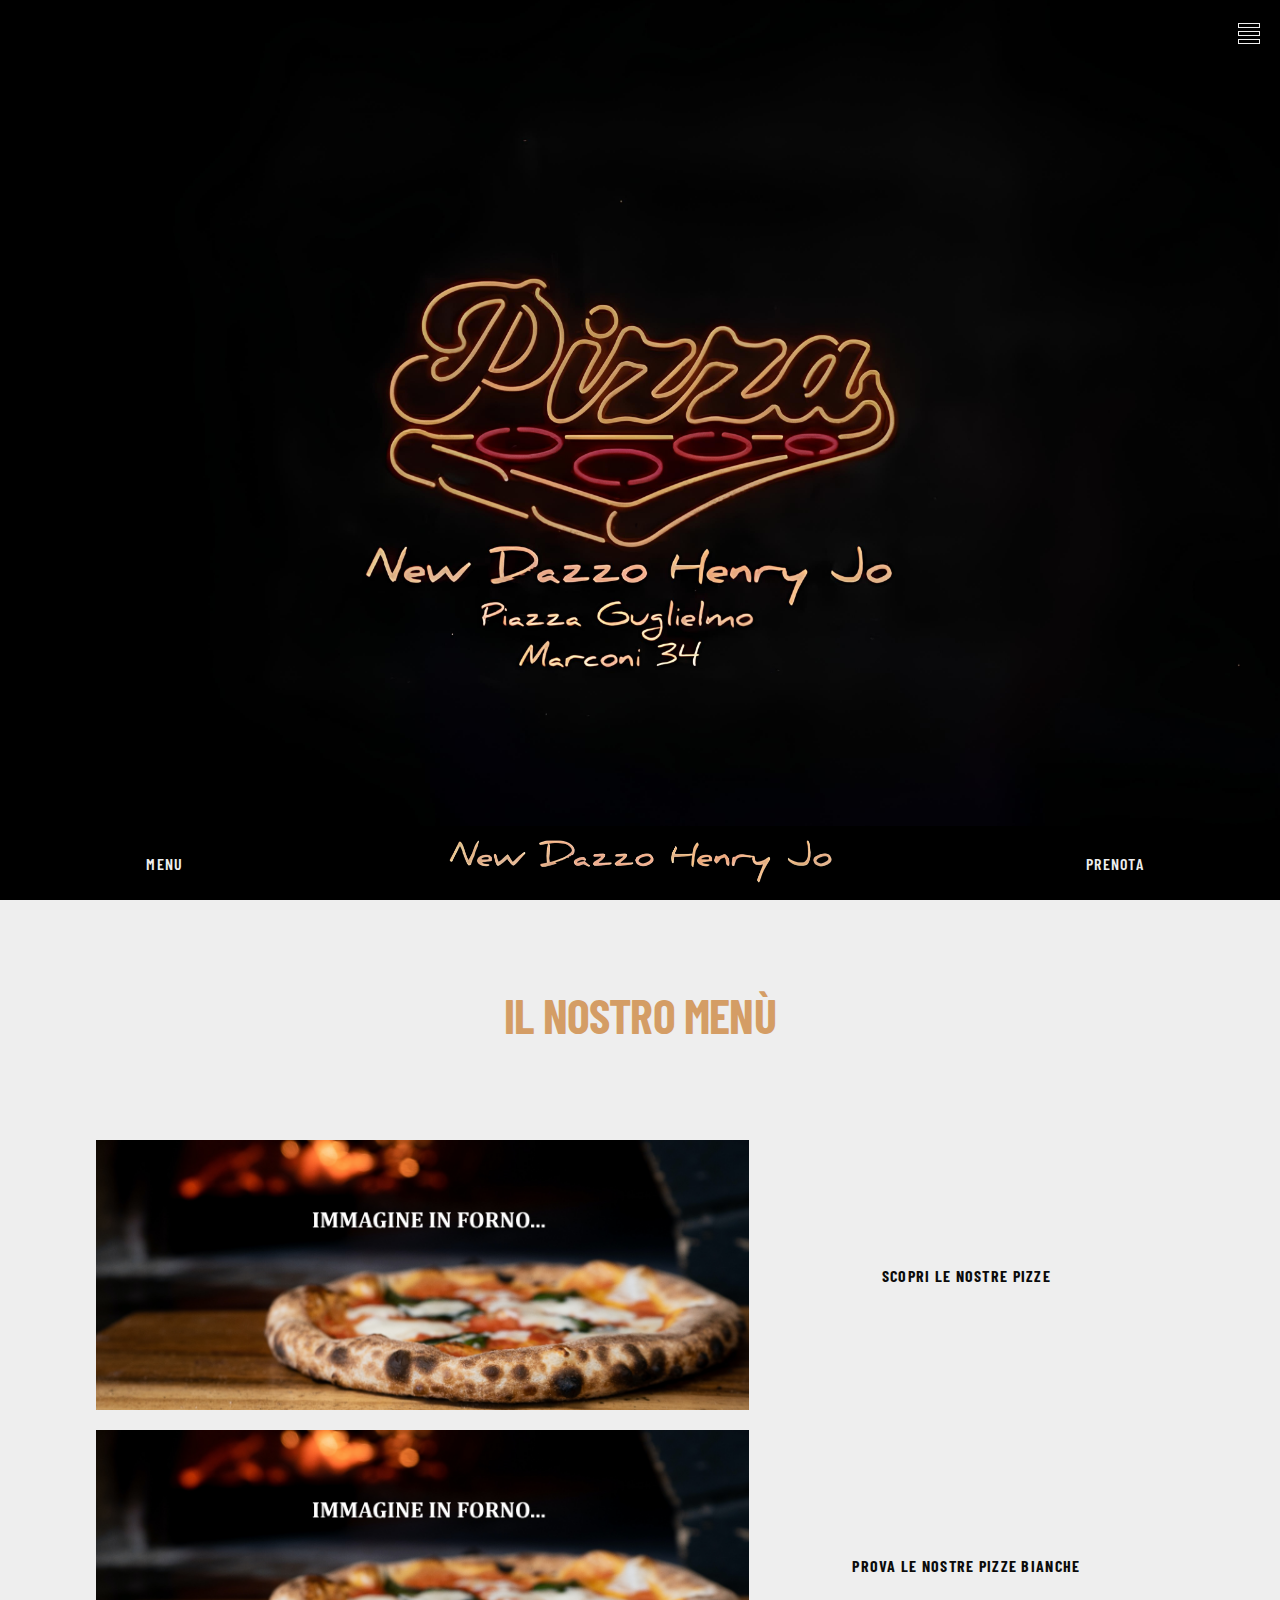
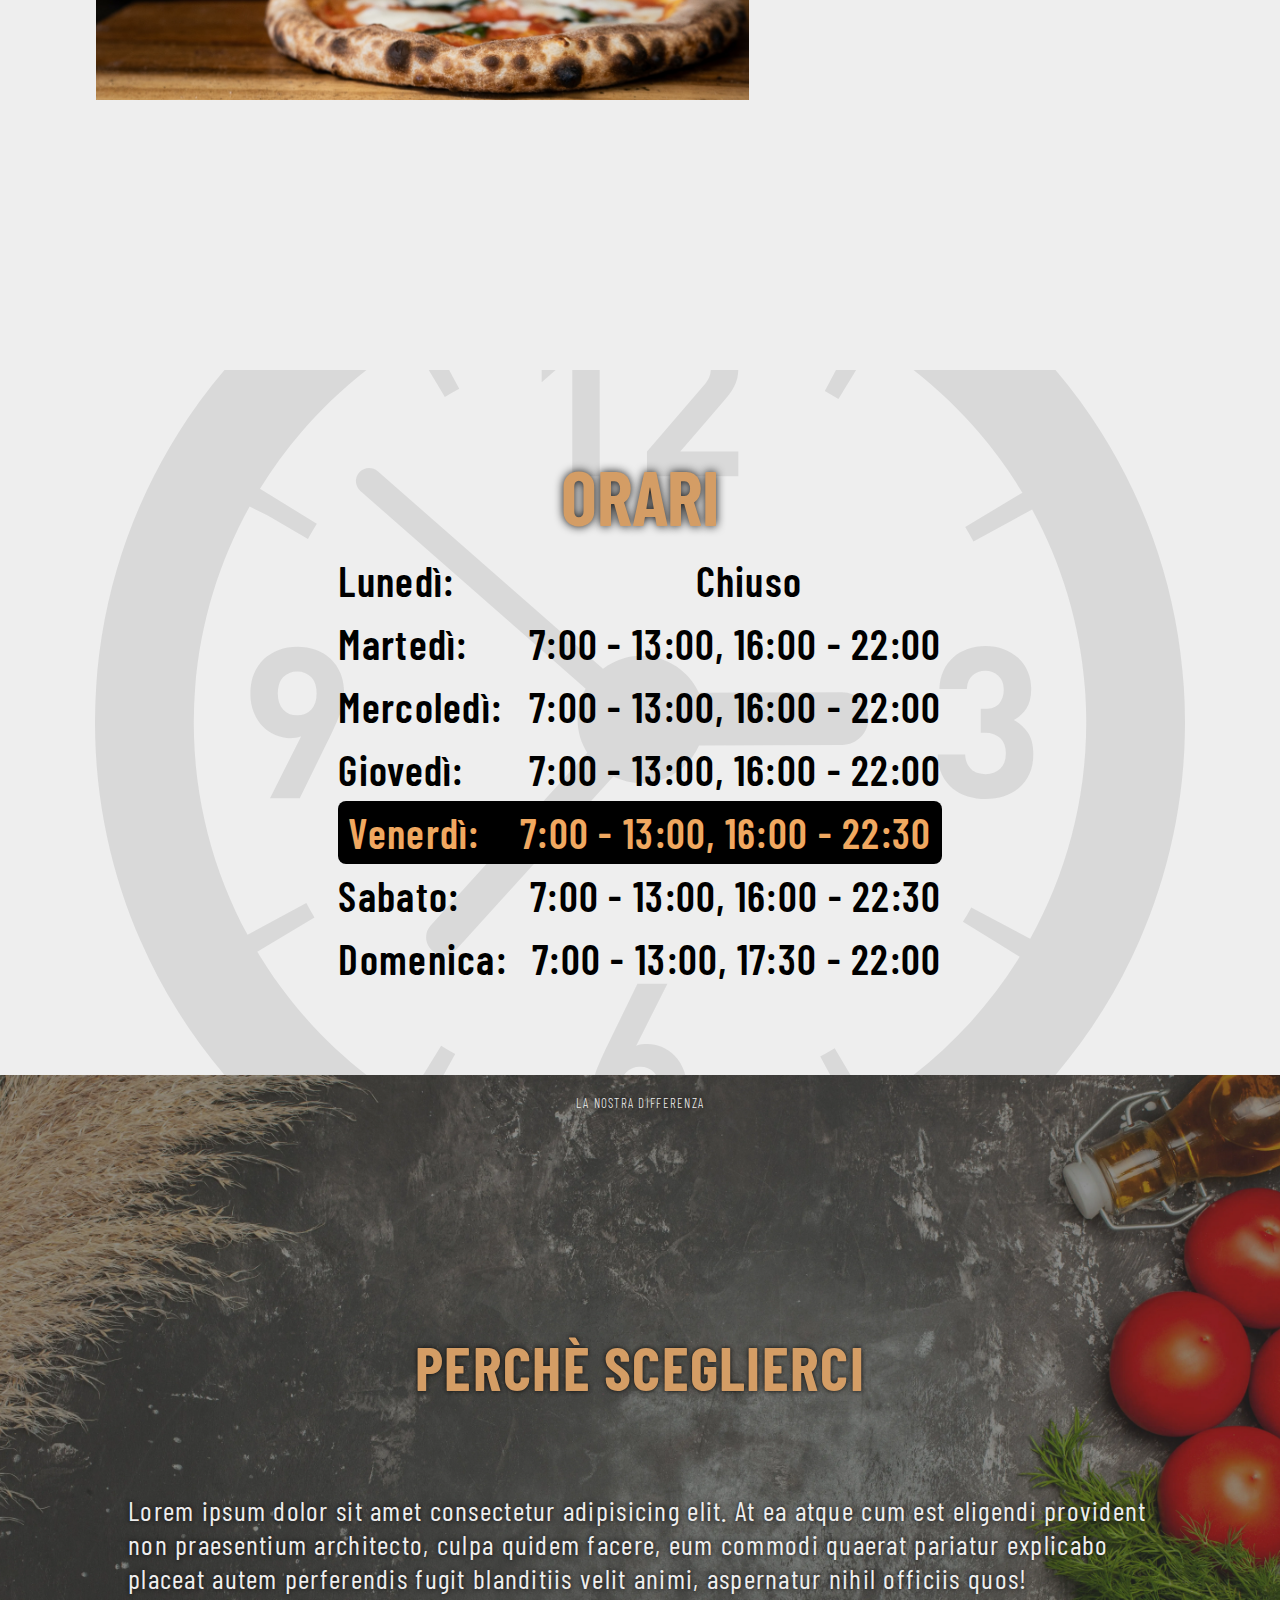
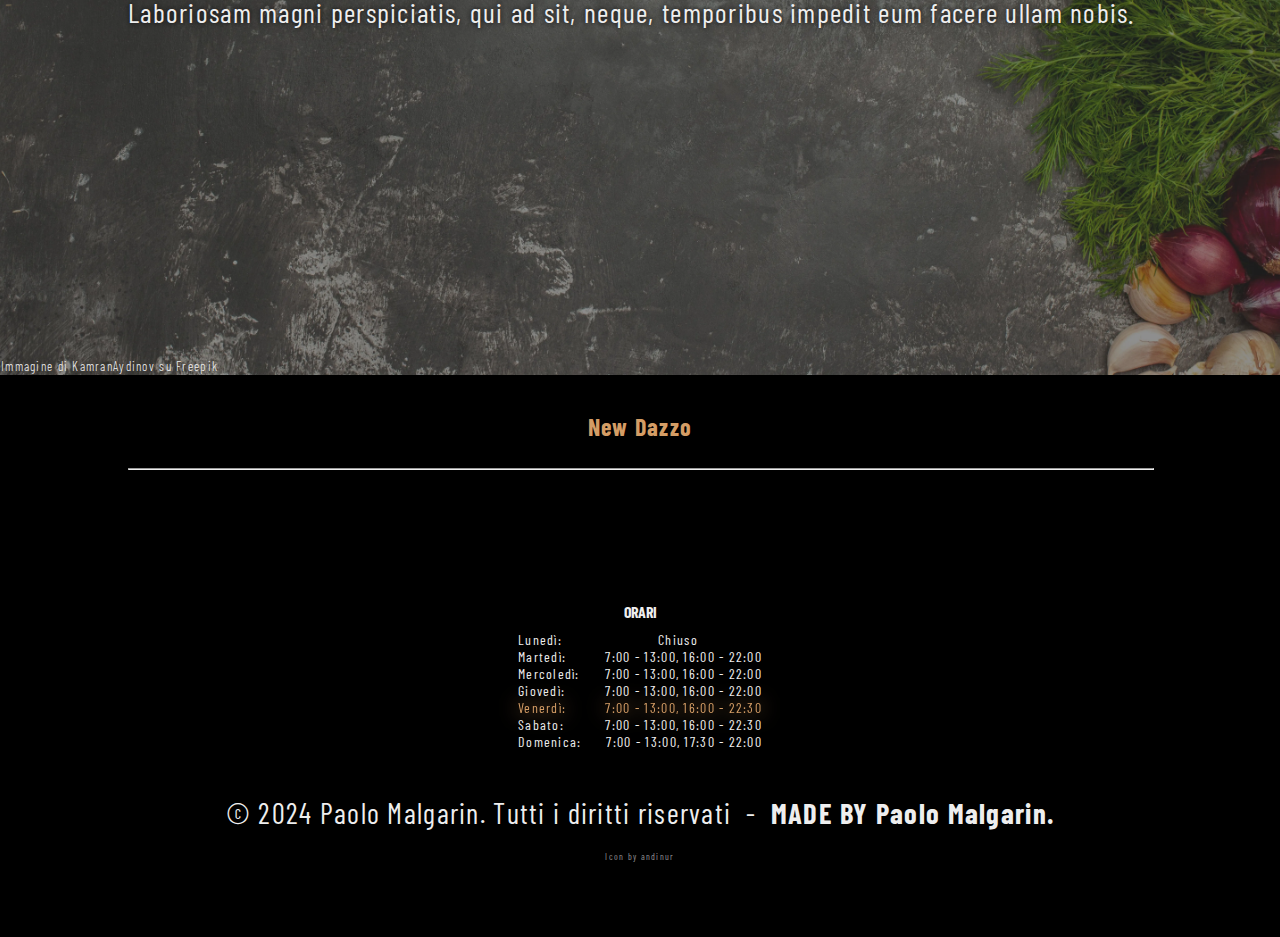
==== index.html @ c558b2f9 "Add files via upload" ====
<!DOCTYPE html>
<html lang="it">

<head>
    <meta charset="UTF-8">
    <meta name="viewport" content="width=device-width, initial-scale=1.0">
    <title>New Dazzo</title>
    <link rel="shortcut icon" href="src/img/icon.png" type="image/x-icon">
    <link rel="stylesheet" href="src/styles/style.css">
    <link rel="stylesheet" href="src/styles/navbar.css">
    <link rel="stylesheet" href="src/styles/footer.css">
    <link rel="stylesheet" href="src/styles/index.css">
</head>

<body>
    <!-- ------------------------- NAVBAR ------------------------- -->
    <nav class="navbar">
        <input type="checkbox" id="active">
        <label for="active" class="menu-btn"><span></span></label>
        <label for="active" class="close"></label>
        <div class="wrapper">
            <ul>
                <li><a href="index.html">Home</a></li>
                <li><a href="menu.html">Menu</a></li>
                <li><a href="prenota.html">Prenota</a></li>
                <li><a href="about.html">Info</a></li>
            </ul>
        </div>

        <!-- parte sotto -->
        <div class="barra">
            <a href="menu.html">MENU</a>
            <a href="index.html"><img class="logo" src="src/img/logo_tmp_2.png" alt=""></a>
            <a href="tel:+390445044596">PRENOTA</a>
        </div>
    </nav>



    <!-- ------------------------- MAIN ------------------------- -->
    <main class="main">
        <section class="hero"></section>

        <section class="menu">
            <h2 class="title">IL NOSTRO MENÙ</h2>
            <div class="card_conatainer">
                <a href="menu.html" class="card">
                    <img src="src/img/Pizze/not_found.jpg" alt="">
                    <h2>SCOPRI LE NOSTRE PIZZE</h2>
                </a>
                <a href="menu.html#pizze_bianche" class="card">
                    <img src="src/img/Pizze/not_found.jpg" alt="">
                    <h2>PROVA LE NOSTRE PIZZE BIANCHE</h2>
                </a>
            </div>
        </section>

        <section class="orari_section">
            <h2 class="title">ORARI</h2>
            <ul class="orari">
                <li><span>Lunedì: </span><span><pre>Chiuso               </pre></span></li>
                <li><span>Martedì: </span><span>7:00 - 13:00, 16:00 - 22:00</span></li>
                <li><span>Mercoledì: </span><span>7:00 - 13:00, 16:00 - 22:00</span></li>
                <li><span>Giovedì: </span><span>7:00 - 13:00, 16:00 - 22:00</span></li>
                <li><span>Venerdì: </span><span>7:00 - 13:00, 16:00 - 22:30</span></li>
                <li><span>Sabato: </span><span>7:00 - 13:00, 16:00 - 22:30</span></li>
                <li><span>Domenica: </span><span>7:00 - 13:00, 17:30 - 22:00</span></li>
            </ul>
        </section>

        <section class="specialita">
            <h3>LA NOSTRA DIFFERENZA</h3>
            <h2>PERCHÈ SCEGLIERCI</h2>
            <p>Lorem ipsum dolor sit amet consectetur adipisicing elit. At ea atque cum est eligendi provident non
                praesentium architecto, culpa quidem facere, eum commodi quaerat pariatur explicabo placeat autem
                perferendis fugit blanditiis velit animi, aspernatur nihil officiis quos! Laboriosam magni perspiciatis,
                qui ad sit, neque, temporibus impedit eum facere ullam nobis.</p>
            <!-- bg credits -->
            <p class="credits"><a
                    href="https://it.freepik.com/foto-gratuito/pomodori-rossi-freschi-di-vista-superiore-con-i-verdi-sul-colore-dell-insalata-matura-di-superficie-scura_13667830.htm#fromView=search&page=1&position=16&uuid=84851c54-b0ab-4a96-887c-1cb1249cd9bb">Immagine
                    di KamranAydinov su Freepik</a></p>
        </section>
    </main>



    <!-- ------------------------- FOOTER ------------------------- -->
    <footer class="footer">
        <div class="logo">
            New Dazzo
        </div>
        <hr>
        <!-- orari -->
        <div class="orari_container">
            <h1 class="title">ORARI</h1>
            <ul class="orari">
                <li><span>Lunedì: </span><span>
                        <pre>Chiuso               </pre>
                    </span></li>
                <li><span>Martedì: </span><span>7:00 - 13:00, 16:00 - 22:00</span></li>
                <li><span>Mercoledì: </span><span>7:00 - 13:00, 16:00 - 22:00</span></li>
                <li><span>Giovedì: </span><span>7:00 - 13:00, 16:00 - 22:00</span></li>
                <li><span>Venerdì: </span><span>7:00 - 13:00, 16:00 - 22:30</span></li>
                <li><span>Sabato: </span><span>7:00 - 13:00, 16:00 - 22:30</span></li>
                <li><span>Domenica: </span><span>7:00 - 13:00, 17:30 - 22:00</span></li>
            </ul>
        </div>
        <!-- copiright -->
        <div class="copiright">
            <pre>© 2024 Paolo Malgarin. Tutti i diritti riservati  -  <strong>MADE BY Paolo Malgarin.</strong></pre>
        </div>
        <div class="attribution"><a
                href="https://www.freepik.com/icon/pizza_4853255#fromView=keyword&page=1&position=81&uuid=70090675-e226-4e38-82d7-934e55bdec29">Icon
                by andinur</a></div>
    </footer>

    <!-- script -->
    <script src="src/scripts/orari.js"></script>
</body>

</html>
---- src/styles/style.css ----
/* font */
@import url('https://fonts.googleapis.com/css2?family=Barlow+Condensed:ital,wght@0,100;0,200;0,300;0,400;0,500;0,600;0,700;0,800;0,900;1,100;1,200;1,300;1,400;1,500;1,600;1,700;1,800;1,900&display=swap');

/* impostazioni di default */
* {
    margin: 0;
    padding: 0;
    font-family: var(--barlow-condensed);
    letter-spacing: .08rem;
}

.title {
    letter-spacing: -.05rem;
}

.main {
    min-height: 50vh;
}





/* variabili visibilità: tutto il sito */
* {
    /* font family */
    --barlow-condensed: "Barlow Condensed", sans-serif;

    /* specifici navbar e footer */
    --nav-z-index: 200;
    --nav-text-color: #eee;
    --nav-bg-color: #000;
    --scrollbar-track: #181818;
    --scrollbar-thumb: var(--text-special-color);

    /* gernerici */
    --text-color: #0B0B0B;
    --text-special-color: #D49D65;
    --text-special-color-darker: #f0a860;
    --bg-color: #eee;
    --bg-color-2: #aaa;
    --text-hover-color: var(--text-special-color);
    --text-selection-color: var(--text-special-color);
    --main-lateral-padding: 40px;
}








/* evidenziazione */
*::selection {
    background: var(--text-selection-color);
    color: var(--text-color);
}

*::-moz-selection {
    background: var(--text-selection-color);
    color: var(--text-color);
}







/* ----------------- SCROLL BAR ----------------- */

/* al posto di html:: si puo mettere un qualsiasi elemento che ha bisogno di una scroll-bar */
html::-webkit-scrollbar {
    width: 15px;
}

/* barra laterale della scrollbar */
html::-webkit-scrollbar-track {
    background: var(--scrollbar-track);
    box-shadow: inset 0 0 5px rgb(0, 0, 0);
}

/* barretta che si muove nella scrollbar-track */
html::-webkit-scrollbar-thumb {
    background: var(--scrollbar-thumb);
    box-shadow: inset 0 0 5px #111;
    border-radius: 1em;
}
---- src/styles/navbar.css ----
/* parte mia (quella in fondo allo schermo) */

.navbar .barra {
    position: fixed;
    bottom: 0;
    height: 44px;
    width: 100%;
    font-weight: 600;
    display: flex;
    flex-direction: row;
    justify-content: space-between;
    align-items: center;
    background: var(--nav-bg-color);
    color: var(--nav-text-color);
    z-index: calc(var(--nav-z-index) - 1);
    padding: 15px 0;
}

.navbar .barra a {
    color: inherit;
    text-decoration: none;
    padding: 0 5px;
    min-width: 25vw;
    text-align: center;
}

.navbar .barra a:hover {
    color: var(--text-hover-color);
}

.navbar .barra .logo {
    height: 44px;
    object-fit: contain;
    width: 30vw;
}


/* parte copiata */

.navbar .wrapper {
    position: fixed;
    top: 0;
    right: -100%;
    height: 100%;
    width: 100%;
    background: var(--nav-bg-color);
    transition: all 0.4s ease-in-out;
    z-index: var(--nav-z-index);
}

.navbar #active:checked~.wrapper {
    right: 0;
}

.navbar .menu-btn {
    position: fixed;
    right: 7px;
    top: 7px;
    height: 50px;
    width: 50px;
    text-align: center;
    line-height: 50px;
    border-radius: 50%;
    font-size: 20px;
    cursor: pointer;
    transition: all 0.3s ease-in-out;
    z-index: calc(var(--nav-z-index) + 1);
    /* background: #eeeeeed2; */
}

.navbar .menu-btn span,
.navbar .menu-btn:before,
.navbar .menu-btn:after {
    content: "";
    position: absolute;
    top: calc(50% - 1px);
    left: 30%;
    width: 40%;
    height: 3px;
    background: var(--nav-bg-color);
    border: solid 1.5px var(--nav-text-color);
    transition: transform .4s cubic-bezier(0.215, 0.61, 0.355, 1);
}

.navbar .menu-btn:before {
    transform: translateY(-8px);
}

.navbar .menu-btn:after {
    transform: translateY(8px);
}


.navbar .close {
    z-index: 1;
    width: 100%;
    height: 100%;
    pointer-events: none;
    transition: background .4s;
}

/* closing animation */
.navbar #active:checked+.menu-btn span {
    transform: scaleX(0);
}

.navbar #active:checked+.menu-btn:before {
    transform: rotate(45deg);
    border-color: var(--nav-text-color);
}

.navbar #active:checked+.menu-btn {
    background: transparent;
}

.navbar #active:checked+.menu-btn:after {
    transform: rotate(-45deg);
    border-color: var(--nav-text-color);
}

.navbar .wrapper ul {
    position: absolute;
    top: 60%;
    left: 50%;
    height: 90%;
    transform: translate(-50%, -50%);
    list-style: none;
    text-align: center;
}

.navbar .wrapper ul li {
    height: 10%;
    margin: 15px 0;
}

.navbar .wrapper ul li a {
    text-decoration: none;
    font-size: 30px;
    font-weight: 500;
    padding: 5px 30px;
    color: var(--nav-text-color);
    border-radius: 50px;
    position: absolute;
    line-height: 50px;
    margin: 5px 30px;
    opacity: 0;
    transition: all 0.3s ease;
    transition: transform .4s cubic-bezier(0.215, 0.61, 0.355, 1);
}

.navbar .wrapper ul li a:after {
    position: absolute;
    content: "";
    background: var(--nav-text-color);
    width: 100%;
    height: 7px;
    left: 0;
    bottom: 0;
    border-radius: 50px;
    transform: scaleX(0);
    z-index: -1;
    transition: transform 0.3s ease;
}

.navbar .wrapper ul li a:hover:after {
    transform: scaleY(1);
}

.navbar .wrapper ul li a:hover {
    color: var(--nav-text-color);
    font-weight: bold;
}

.navbar input[type="checkbox"] {
    display: none;
}

.navbar #active:checked~.wrapper ul li a {
    opacity: 1;
}

.navbar .wrapper ul li a {
    transition: opacity 1.2s, transform 1.2s cubic-bezier(0.215, 0.61, 0.355, 1);
    transform: translateX(100px);
}

.navbar #active:checked~.wrapper ul li a {
    transform: none;
    transition-timing-function: ease, cubic-bezier(.1, 1.3, .3, 1);
    transition-delay: .3s;
    transform: translateX(-100px);
}




/* ----------------- DESKTOP GUI ----------------- */
@media (min-width: 1281px) {
    .navbar .barra {
        height: 54px;
    }
}
---- src/styles/footer.css ----
.footer {
    position: relative;
    bottom: 0;
    background: var(--nav-bg-color);
    color: var(--nav-text-color);
    z-index: calc(var(--nav-z-index) - 2);
    width: 100%;
    font-size: 14px;
    padding-top: 10px;
    padding-bottom: 74px;
}

.footer .copyright {
    font-size: 10px;
    text-align: center;
    padding-top: 4px;
    letter-spacing: 1px;
    word-spacing: 1.5px;
    cursor: default;
    padding-bottom: 6px;
    color: #9e9e9e;
}

/* linea che separa il nome dell'azienda dal resto */
.footer hr {
    width: 80%;
    margin-left: 10%;
    margin-bottom: 10%;
}


/* -------------------- CONTENITORE "TITOLO" -------------------- */
.footer .logo {
    text-align: center;
    padding: 3vh 0;
    color: var(--text-special-color);
    font-weight: bold;
    font-size: x-large;
}


/* -------------------- CONTENITORE "ORARI" -------------------- */
.footer .orari_container {
    display: flex;
    align-items: center;
    justify-content: center;
    flex-direction: column;
    padding-bottom: 1.5rem;
}

.footer .orari_container .orari {
    list-style-type: none;
    text-align: right;
    padding: .3rem;
}

.footer .orari_container .title {
    font-size: 1rem;
    padding: .3rem;
}


/* -------------------- CONTENITORE COPIRIGHT -------------------- */
.footer .copiright {
    clear: both;
    font-size: calc(2vw + 3px);
    text-align: center;
    position: relative;
    bottom: 0;
    padding: 1rem 0;
}

/* links copiright */
.footer .copiright a {
    padding-left: 3vw;
    text-decoration: none;
    color: inherit;
}

.footer .copiright a:hover {
    color: var(--text-special-color);
}

.footer .copiright a:focus {
    outline: none;
}

/* orari */
.footer .orari li {
    display: flex;
    justify-content: space-between;
    gap: 25px;
    letter-spacing: 1.5px;
}


/* -------------------- CONTENITORE ATTRIBUTIONS X LICENZE FREE -------------------- */
.footer .attribution{
    width: 100%;
    text-align: center;
}

.footer .attribution a{
    text-decoration: none;
    color: #949494;
    font-size: xx-small;
}



/* ----------------- DESKTOP GUI ----------------- */
@media (min-width: 1281px) {
    .footer {
        font-size: 24px;
        padding-bottom: 83.99px;
    }

    /* linea che separa il nome dell'azienda dal resto */
    .footer hr {
        display: none;
    }

    /* -------------------- CONTENITORE COPIRIGHT -------------------- */
    .footer .copiright {
        font-size: 1rem;
    }

    /* -------------------- CONTENITORE "TITOLO" -------------------- */
    .footer .logo {
        padding: 0 2rem;
        height: calc(9vw);
        max-height: calc(50px + 3vw);
        display: flex;
        align-items: center;
        justify-content: center;
        font-size: 3vw;
    }


    /* -------------------- CONTENITORE "ORARI" -------------------- */
    .footer .orari_container {
        flex-direction: row;
        margin-top: 3rem;
        margin-bottom: 2rem;
    }

    .footer .orari_container .orari {
        margin-left: 8rem;
    }

    .footer .orari_container .title {
        font-size: 2rem;
    }
}
---- src/styles/index.css ----
.main {
    overflow-x: hidden;
    background-color: var(--bg-color);
}

/* --------------------------------------------------------------------- SEZIONE 0 (hero) --------------------------------------------------------------------- */
.main .hero {
    height: calc(100vh - 74px);
    width: 100vw;
    background: url(../img/scritta_neon.jpeg) center center/cover no-repeat;
    /* background-attachment: fixed; */
}

/* --------------------------------------------------------------------- SEZIONE 1 (menu) --------------------------------------------------------------------- */
.main .menu {
    display: flex;
    flex-direction: column;
    padding-top: 10%;
    padding-bottom: 30vh;
    gap: 4rem;
    background-image: url(https://images.unsplash.com/photo-1599992836360-f88e279f8350?q=80&w=1887&auto=format&fit=crop&ixlib=rb-4.0.3&ixid=M3wxMjA3fDB8MHxwaG90by1wYWdlfHx8fGVufDB8fHx8fA%3D%3D);
    background-attachment: fixed;
}

.main .menu .title {
    font-weight: bold;
    font-size: 3rem;
    text-align: center;
    padding: 2rem 0;
    color: var(--text-special-color);
}

.main .menu .card_conatainer {
    display: flex;
    flex-direction: column;
    justify-content: space-around;
    gap: 20px;
    align-items: center;
    width: 100%;
}

.main .menu .card {
    display: flex;
    text-decoration: none;
    color: var(--text-color);
    flex-direction: row;
    width: 85vw;
    height: 30vh;
    background-color: var(--bg-color);
    border-radius: 2px;
}

.main .menu .card img {
    width: 60%;
    object-fit: cover;
}

.main .menu .card h2 {
    width: 40%;
    display: flex;
    justify-content: center;
    align-items: center;
    font-size: medium;
    font-weight: 700;
    padding: 10px;
    background: url(../img/pizza.svg);
    background-size: cover;
    background-repeat: repeat-x;
    background-attachment: fixed;
}


/* --------------------------------------------------------------------- SEZIONE 2 (orari) --------------------------------------------------------------------- */
.main .orari_section {
    padding: 5rem 4vw;
    background-image: url(../img/clock.svg);
    background-size: calc(50vh + 50vw);
    background-position: center;
    background-repeat: no-repeat;
    display: flex;
    align-items: center;
    justify-content: center;
    flex-direction: column;
}

.main .orari_section .orari {
    list-style-type: none;
    text-align: right;
    padding: .3rem;
}

.main .orari_section .orari li {
    display: flex;
    justify-content: space-between;
    gap: 25px;
    padding: calc(2px + .5vh) 0;
    font-weight: 600;
    font-size: calc(.6rem + 2.5vw);
}

.main .orari_section .title {
    color: var(--text-special-color);
    text-align: center;
    font-size: calc(50px + 2vw);
    padding-bottom: 3px;
    text-shadow: 0 0 10px var(--text-color);
}

.main .orari_section .today {
    color: var(--text-special-color-darker);
    background: #000;
    border-radius: .5rem;
    padding-left: 10px !important;
    padding-right: 10px !important
}



/* --------------------------------------------------------------------- SEZIONE 3 (cosa abbiamo in più degli altri) --------------------------------------------------------------------- */
.main .specialita {
    height: 100vh;
    background-image: url(../img/Materie_prime/bg_specialita.webp);
    background-size: cover;
    background-position: center;
    position: relative;
    color: var(--bg-color);
    display: flex;
    flex-direction: column;
    align-items: center;
    justify-content: center;
    gap: 10%;
    text-shadow: 0 0 5px var(--text-color);
}

.main .specialita h3 {
    text-align: center;
    font-weight: 300;
    position: absolute;
    top: 20px;
    font-size: small;
}

.main .specialita h2 {
    color: var(--text-special-color);
    text-align: center;
    font-size: calc(35px + 2vw);
    padding: 0 10%;
}

.main .specialita p {
    padding: 0 10%;
    font-size: calc(15px + 1vw);
}

.main .specialita .credits * {
    text-decoration: none;
    color: #eee;
    position: absolute;
    bottom: 1px;
    left: 1px;
    cursor: default;
    text-shadow: none;
    font-weight: 300;
    font-size: small;
}




/* ----------------- DESKTOP GUI ----------------- */
@media (min-width: 1281px) {
    .main {
        padding-bottom: var(--footer-height);
    }

    .main .hero {
        height: calc(100vh - 83.99px);
        width: 100vw;
        background-position: center 60%;
    }


    /* --------------------------------------------------------------------- SEZIONE 1 (menu) --------------------------------------------------------------------- */
    .main .menu .title {
        font-size: 5rem;
    }

    .main .menu .card_conatainer {
        flex-direction: row;
    }

    .main .menu .card {
        width: 45vw;
    }

    .main .menu .card h2 {
        font-size: x-large;
        background-size: 150%;
        background-position: 30% 10%;
    }


    /* --------------------------------------------------------------------- SEZIONE 2 (orari) --------------------------------------------------------------------- */
    .main .orari_section .orari li {
        padding: calc(2px + 1vh) 0;
    }

    .main .orari_section .title {
        padding-bottom: 20px;
    }


    /* --------------------------------------------------------------------- SEZIONE 3 (cosa abbiamo in più degli altri) --------------------------------------------------------------------- */
    .main .specialita h3 {
        font-size: x-large;
    }

}
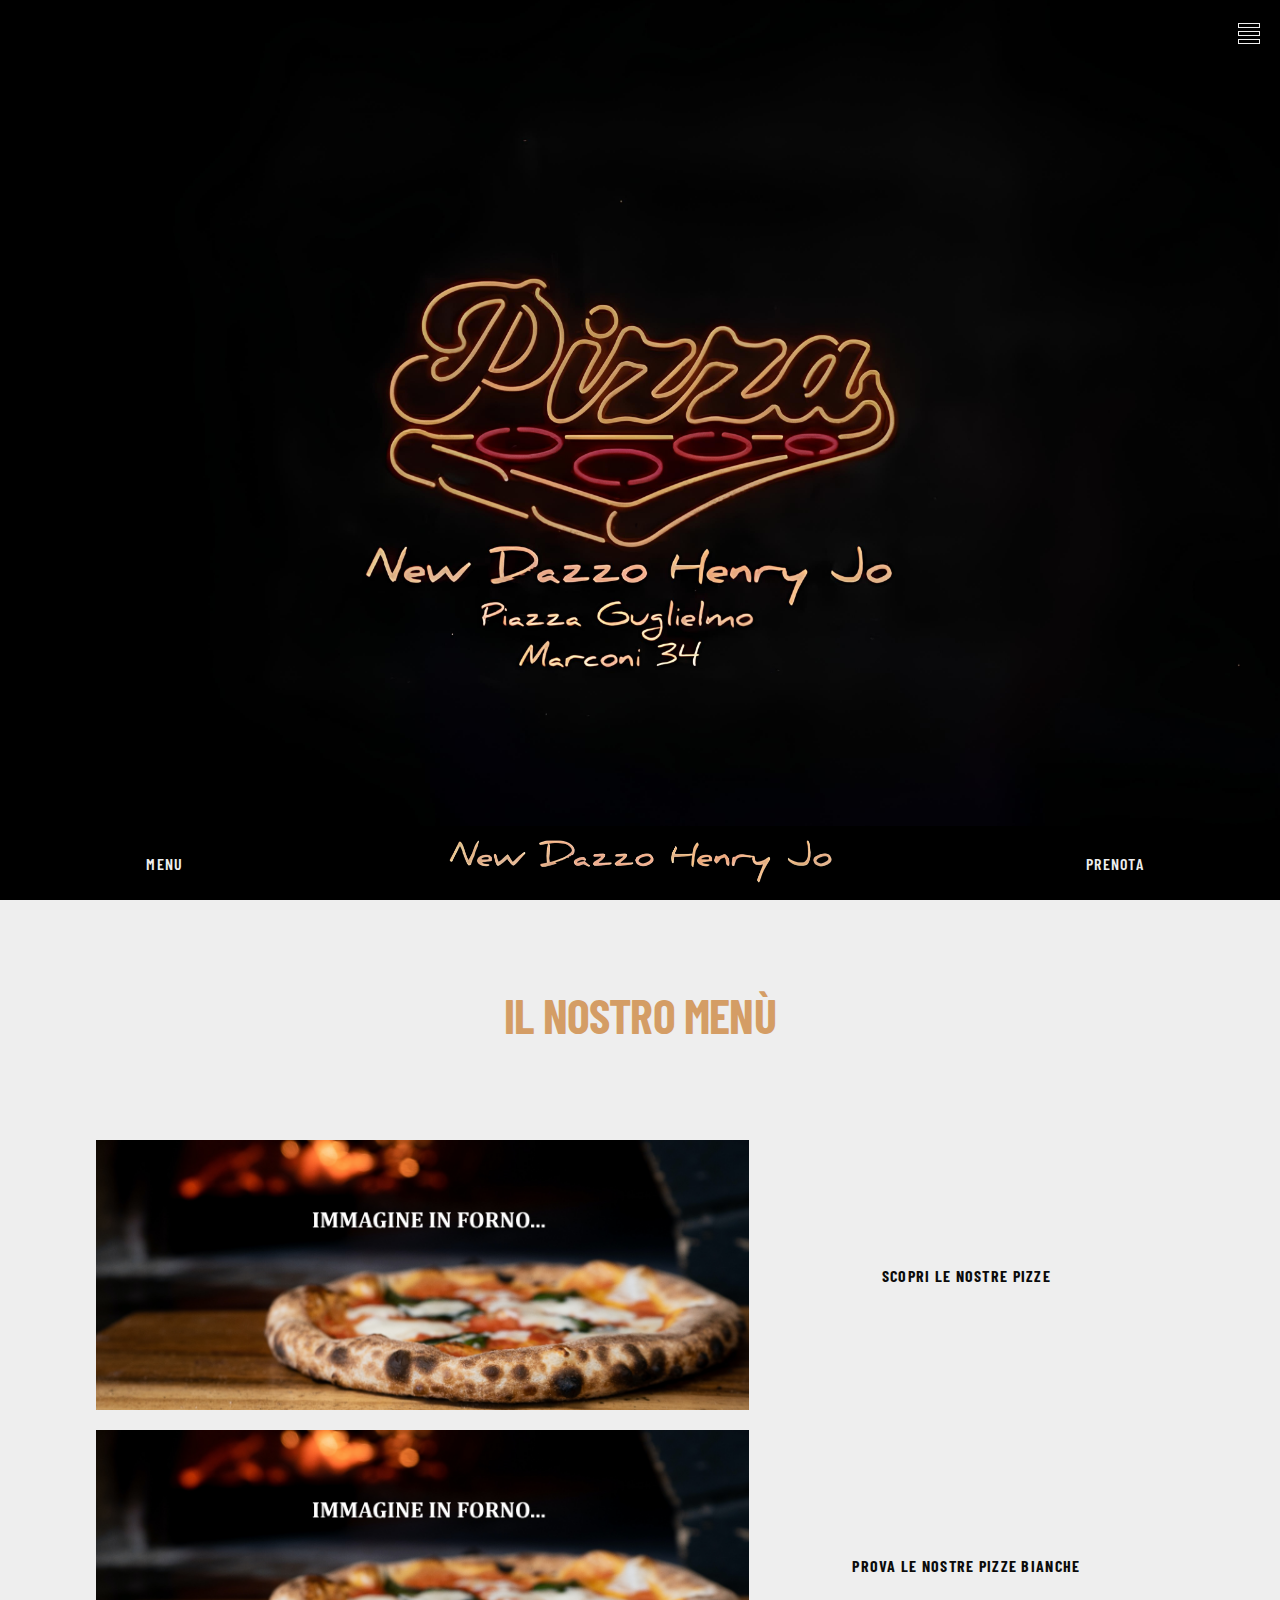
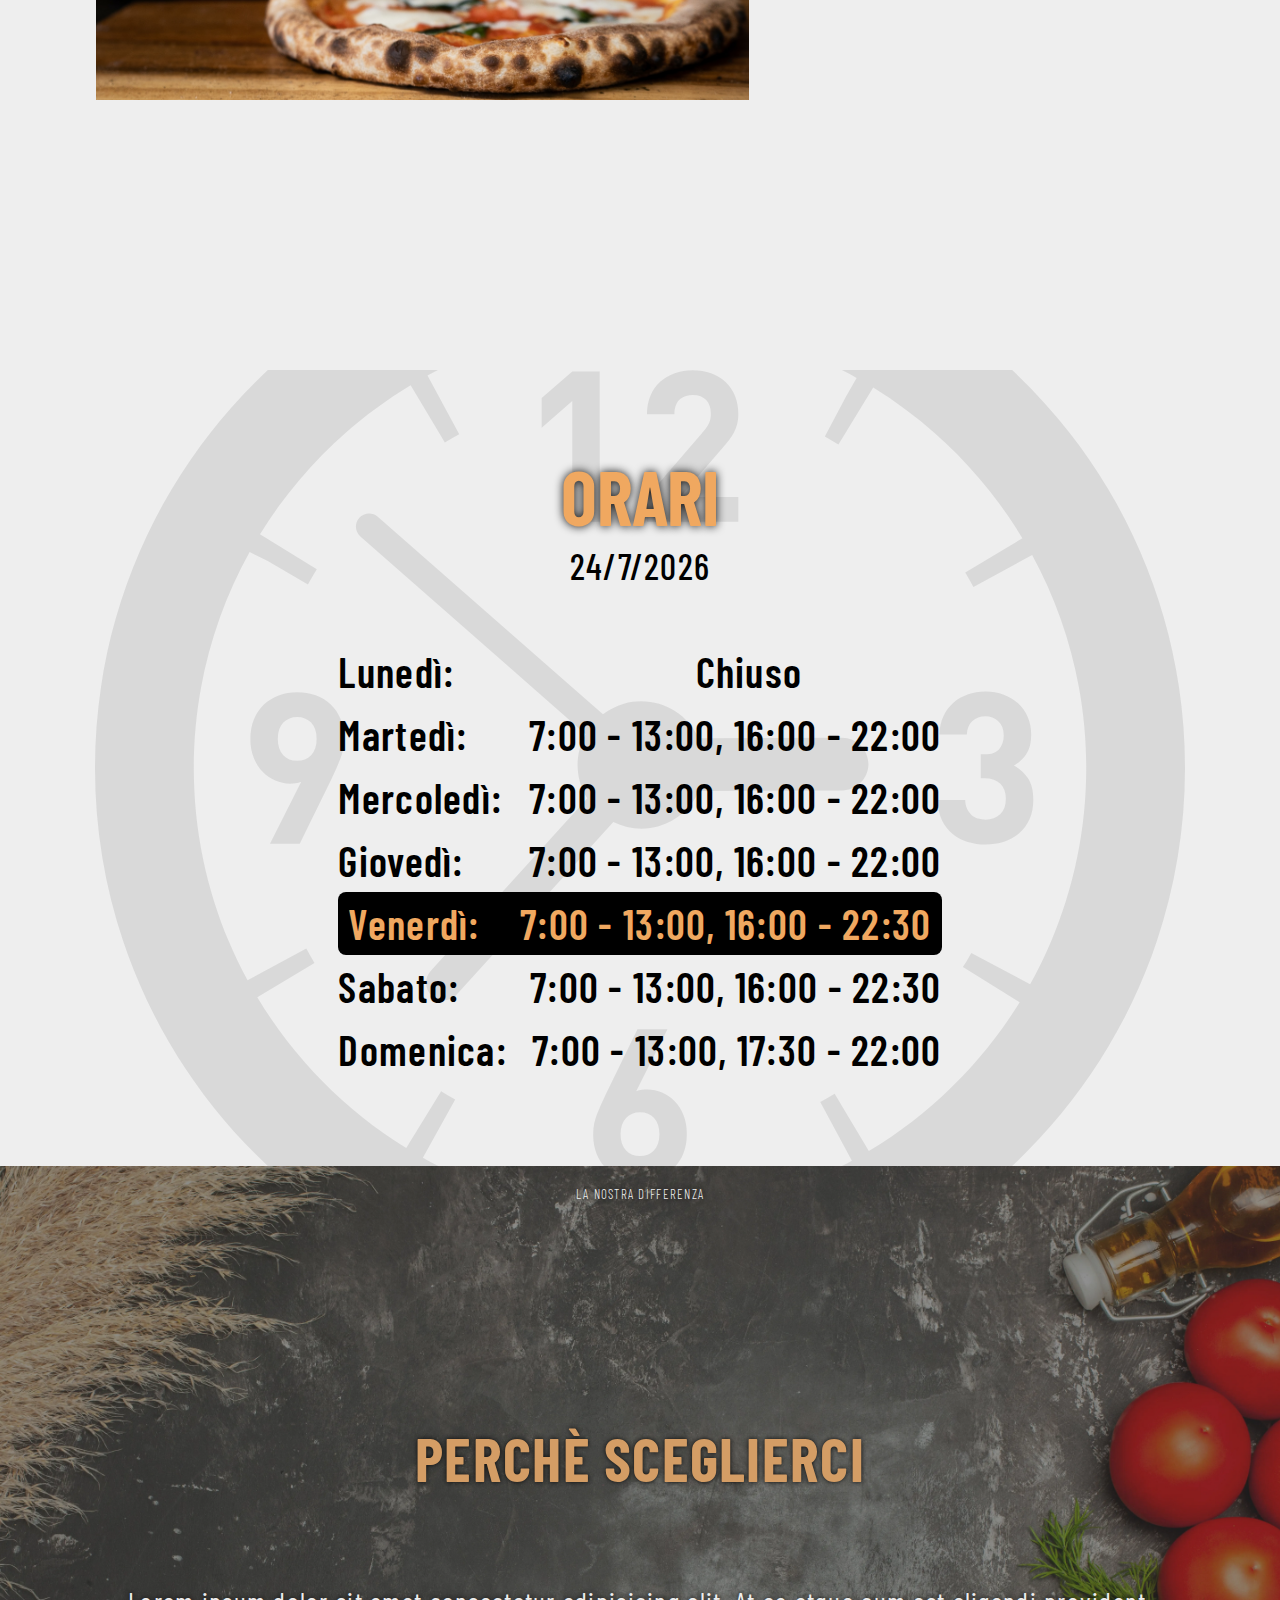
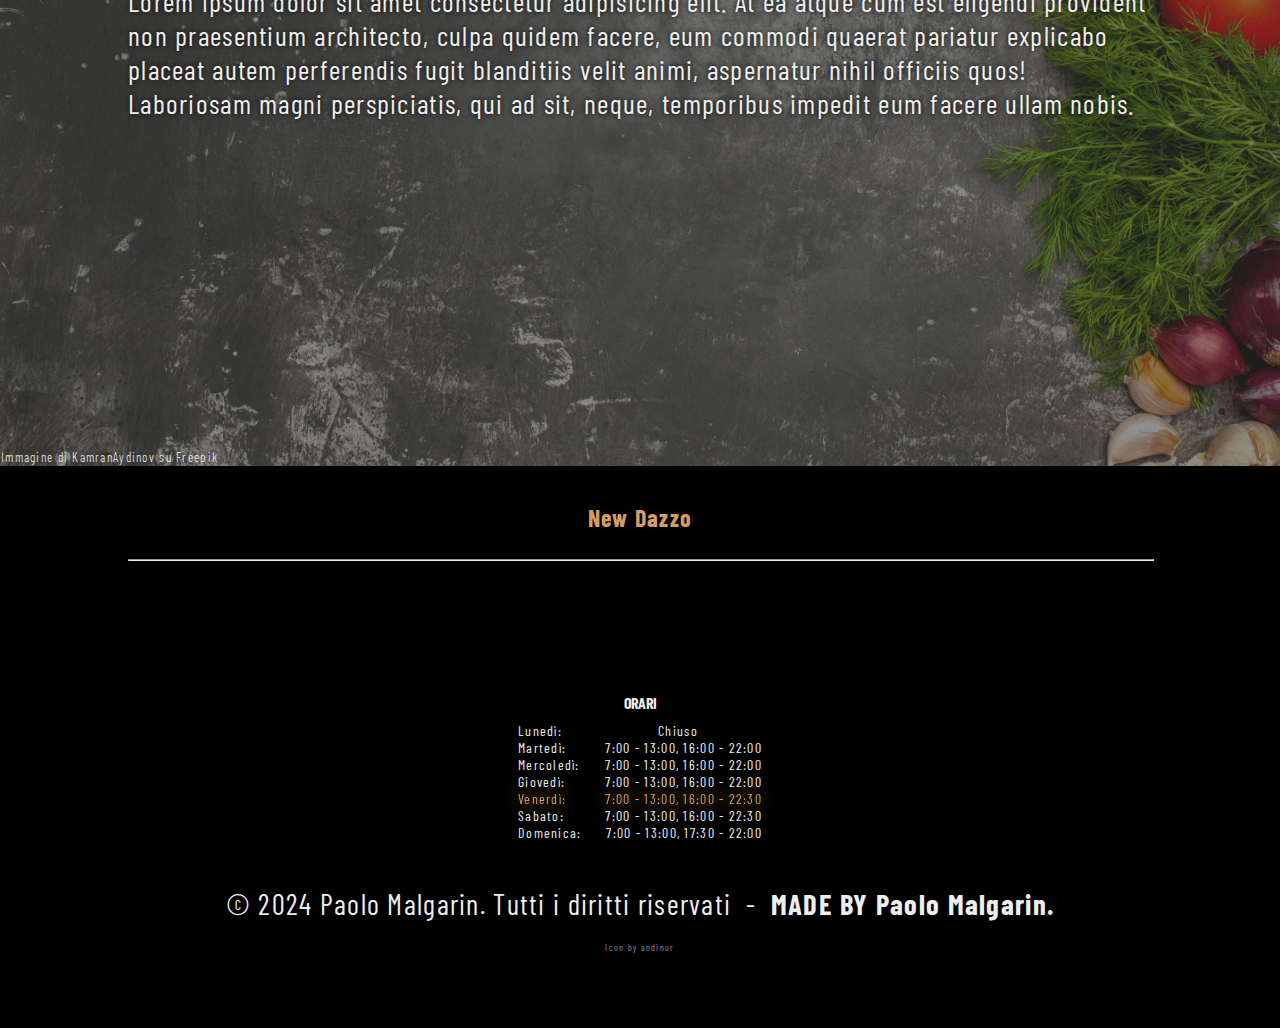
==== commit 051f6fbb: "Add files via upload" ====
--- a/index.html
+++ b/index.html
@@ -57,6 +57,7 @@
 
         <section class="orari_section">
             <h2 class="title">ORARI</h2>
+            <p class="subtitle"></p>
             <ul class="orari">
                 <li><span>Lunedì: </span><span><pre>Chiuso               </pre></span></li>
                 <li><span>Martedì: </span><span>7:00 - 13:00, 16:00 - 22:00</span></li>
--- a/src/styles/index.css
+++ b/src/styles/index.css
@@ -86,7 +86,8 @@
 .main .orari_section .orari {
     list-style-type: none;
     text-align: right;
-    padding: .3rem;
+    padding: .3rem 0;
+    width: fit-content;
 }
 
 .main .orari_section .orari li {
@@ -99,11 +100,18 @@
 }
 
 .main .orari_section .title {
-    color: var(--text-special-color);
+    color: var(--text-special-color-darker);
     text-align: center;
     font-size: calc(50px + 2vw);
     padding-bottom: 3px;
     text-shadow: 0 0 10px var(--text-color);
+}
+
+.main .orari_section .subtitle {
+    text-align: center;
+    font-size: calc(10px + 2vw);
+    font-weight: 500;
+    padding-bottom: 3rem;
 }
 
 .main .orari_section .today {
@@ -111,7 +119,8 @@
     background: #000;
     border-radius: .5rem;
     padding-left: 10px !important;
-    padding-right: 10px !important
+    padding-right: 10px !important;
+    position: relative;
 }
 
 
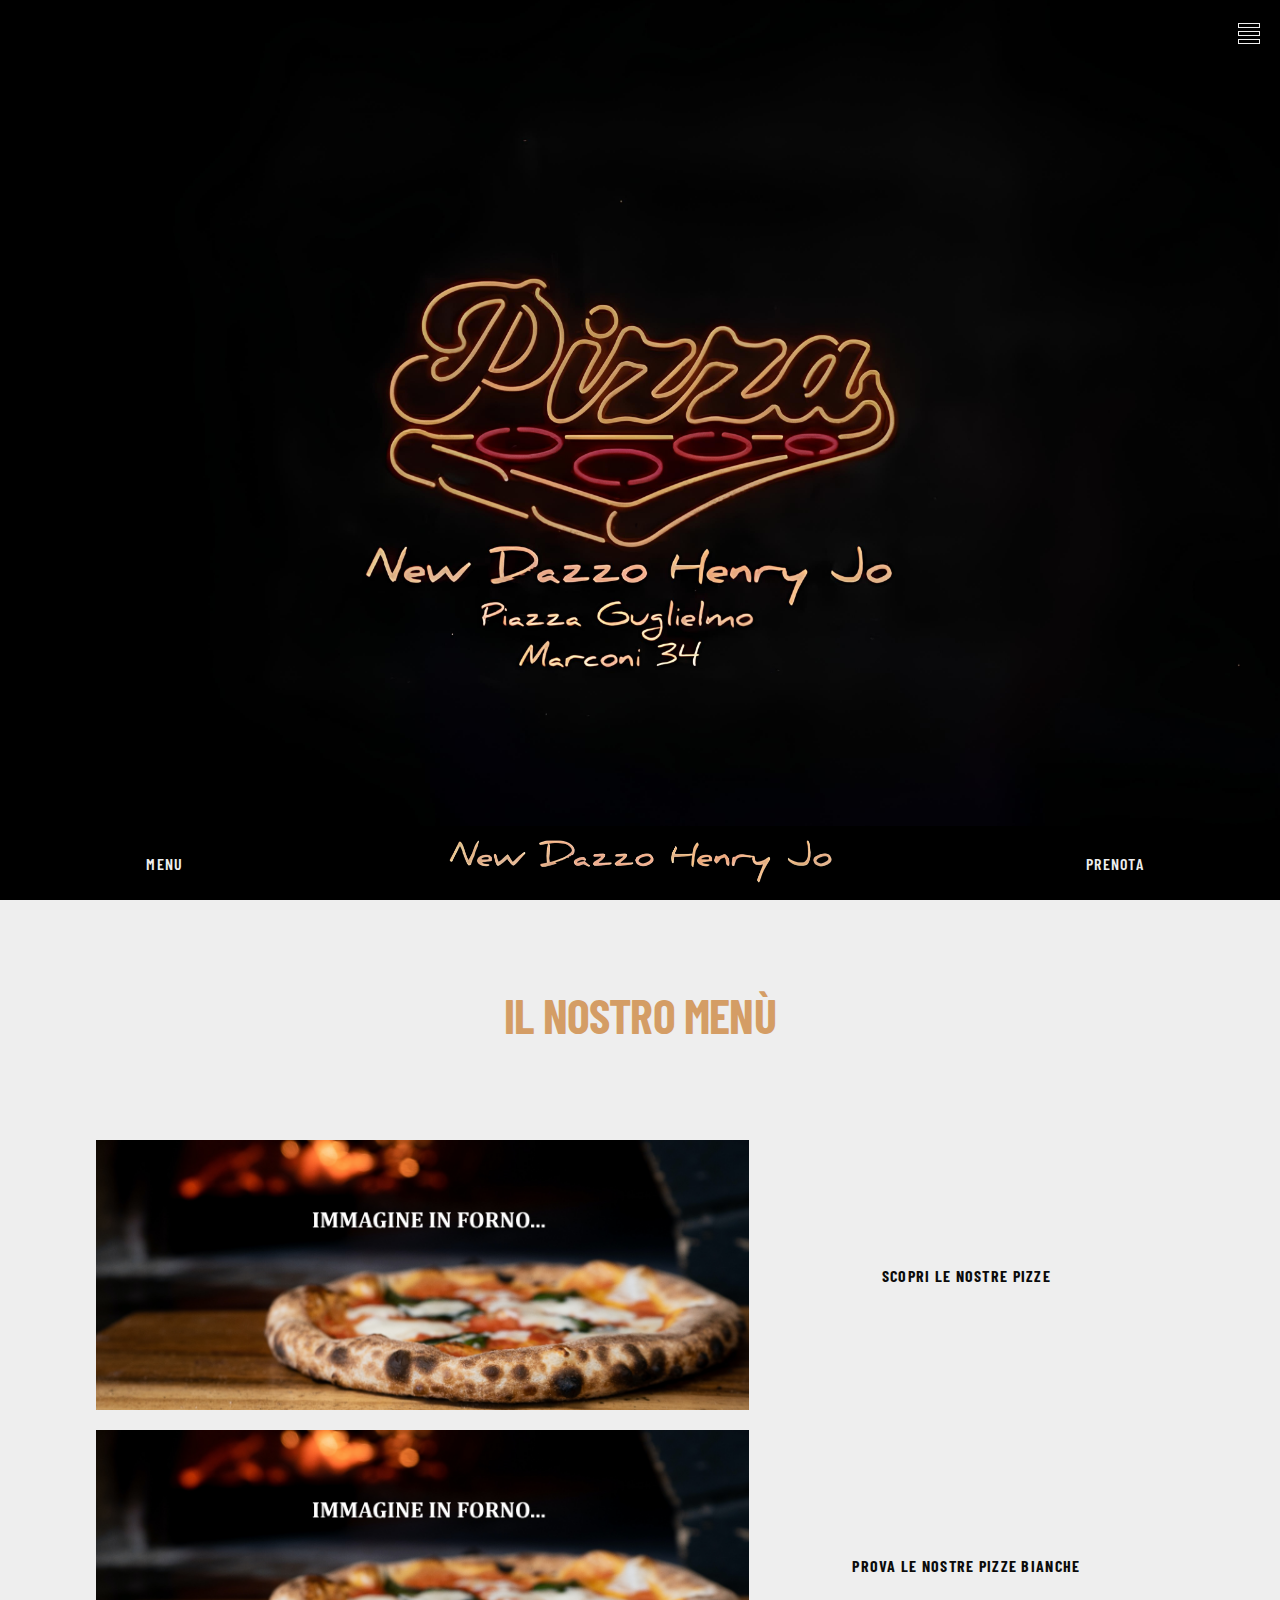
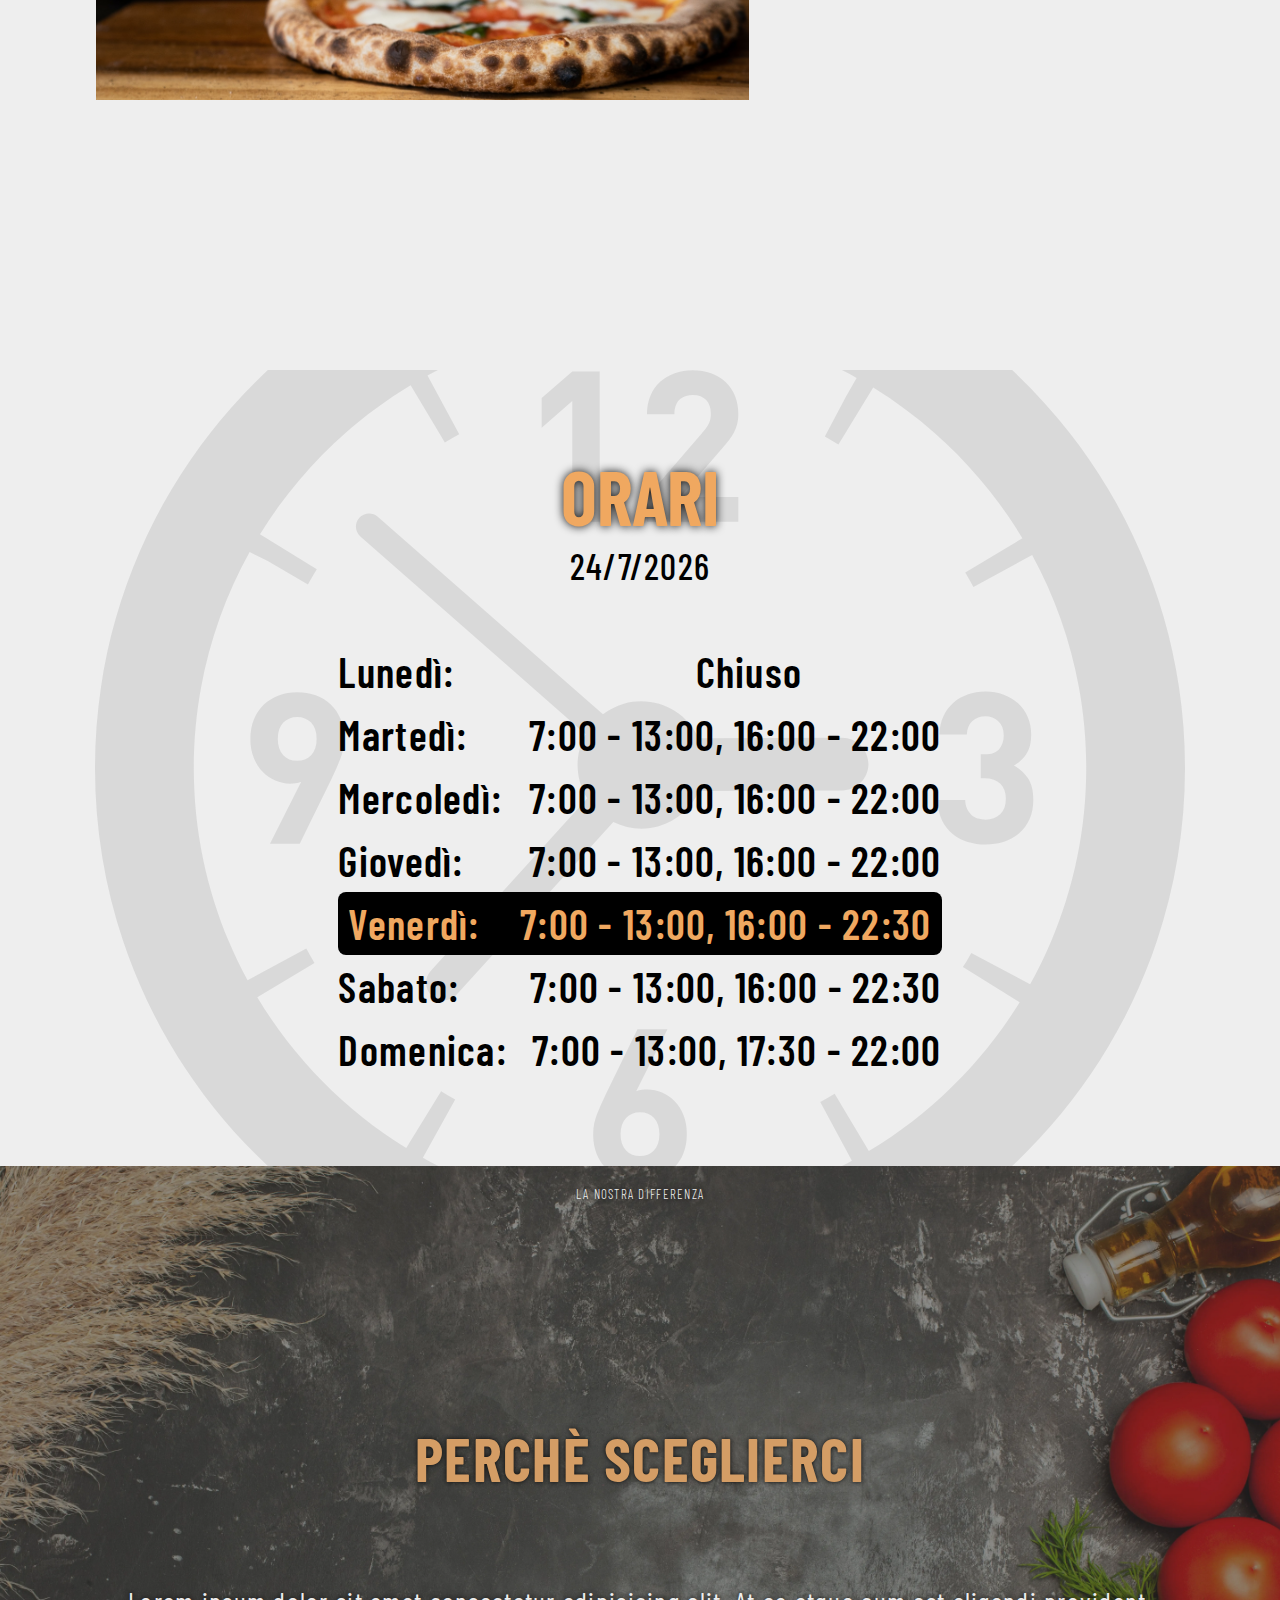
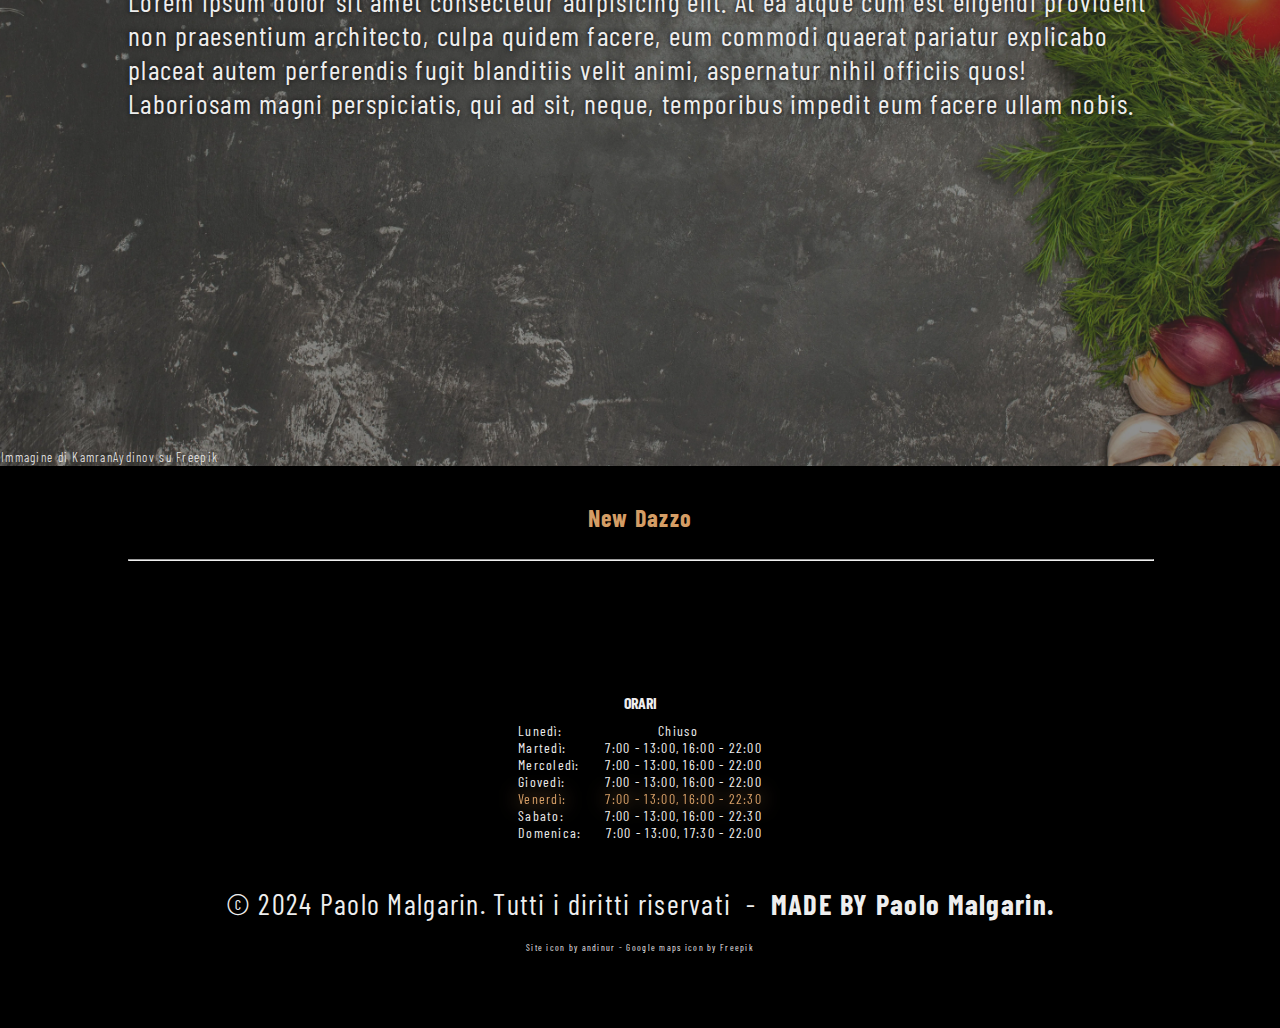
==== commit 1b350505: "Add files via upload" ====
--- a/index.html
+++ b/index.html
@@ -10,6 +10,8 @@
     <link rel="stylesheet" href="src/styles/navbar.css">
     <link rel="stylesheet" href="src/styles/footer.css">
     <link rel="stylesheet" href="src/styles/index.css">
+    <link rel="preload" href="src/img/scritta_neon.jpeg" as="image">
+    <link rel="preload" href="/src/img/bg_legna.avif" as="image">
 </head>
 
 <body>
@@ -59,7 +61,9 @@
             <h2 class="title">ORARI</h2>
             <p class="subtitle"></p>
             <ul class="orari">
-                <li><span>Lunedì: </span><span><pre>Chiuso               </pre></span></li>
+                <li><span>Lunedì: </span><span>
+                        <pre>Chiuso               </pre>
+                    </span></li>
                 <li><span>Martedì: </span><span>7:00 - 13:00, 16:00 - 22:00</span></li>
                 <li><span>Mercoledì: </span><span>7:00 - 13:00, 16:00 - 22:00</span></li>
                 <li><span>Giovedì: </span><span>7:00 - 13:00, 16:00 - 22:00</span></li>
@@ -110,9 +114,11 @@
         <div class="copiright">
             <pre>© 2024 Paolo Malgarin. Tutti i diritti riservati  -  <strong>MADE BY Paolo Malgarin.</strong></pre>
         </div>
-        <div class="attribution"><a
-                href="https://www.freepik.com/icon/pizza_4853255#fromView=keyword&page=1&position=81&uuid=70090675-e226-4e38-82d7-934e55bdec29">Icon
-                by andinur</a></div>
+        <div class="attribution">
+                <a href="https://www.freepik.com/icon/pizza_4853255#fromView=keyword&page=1&position=81&uuid=70090675-e226-4e38-82d7-934e55bdec29"> Site icon by andinur </a>
+                <a href=""> - </a>
+                <a href="https://www.freepik.com/icon/map_1865269#fromView=keyword&page=1&position=28&uuid=cc7d9c62-5753-49cf-b685-b4ae016a8084"> Google maps icon by Freepik </a>
+        </div></footer></body>
     </footer>
 
     <!-- script -->
--- a/src/styles/footer.css
+++ b/src/styles/footer.css
@@ -102,7 +102,7 @@
 
 .footer .attribution a{
     text-decoration: none;
-    color: #949494;
+    color: #eee;
     font-size: xx-small;
 }
 
--- a/src/styles/index.css
+++ b/src/styles/index.css
@@ -18,7 +18,7 @@
     padding-top: 10%;
     padding-bottom: 30vh;
     gap: 4rem;
-    background-image: url(https://images.unsplash.com/photo-1599992836360-f88e279f8350?q=80&w=1887&auto=format&fit=crop&ixlib=rb-4.0.3&ixid=M3wxMjA3fDB8MHxwaG90by1wYWdlfHx8fGVufDB8fHx8fA%3D%3D);
+    background-image: url(../img/bg_legna.avif);
     background-attachment: fixed;
 }
 
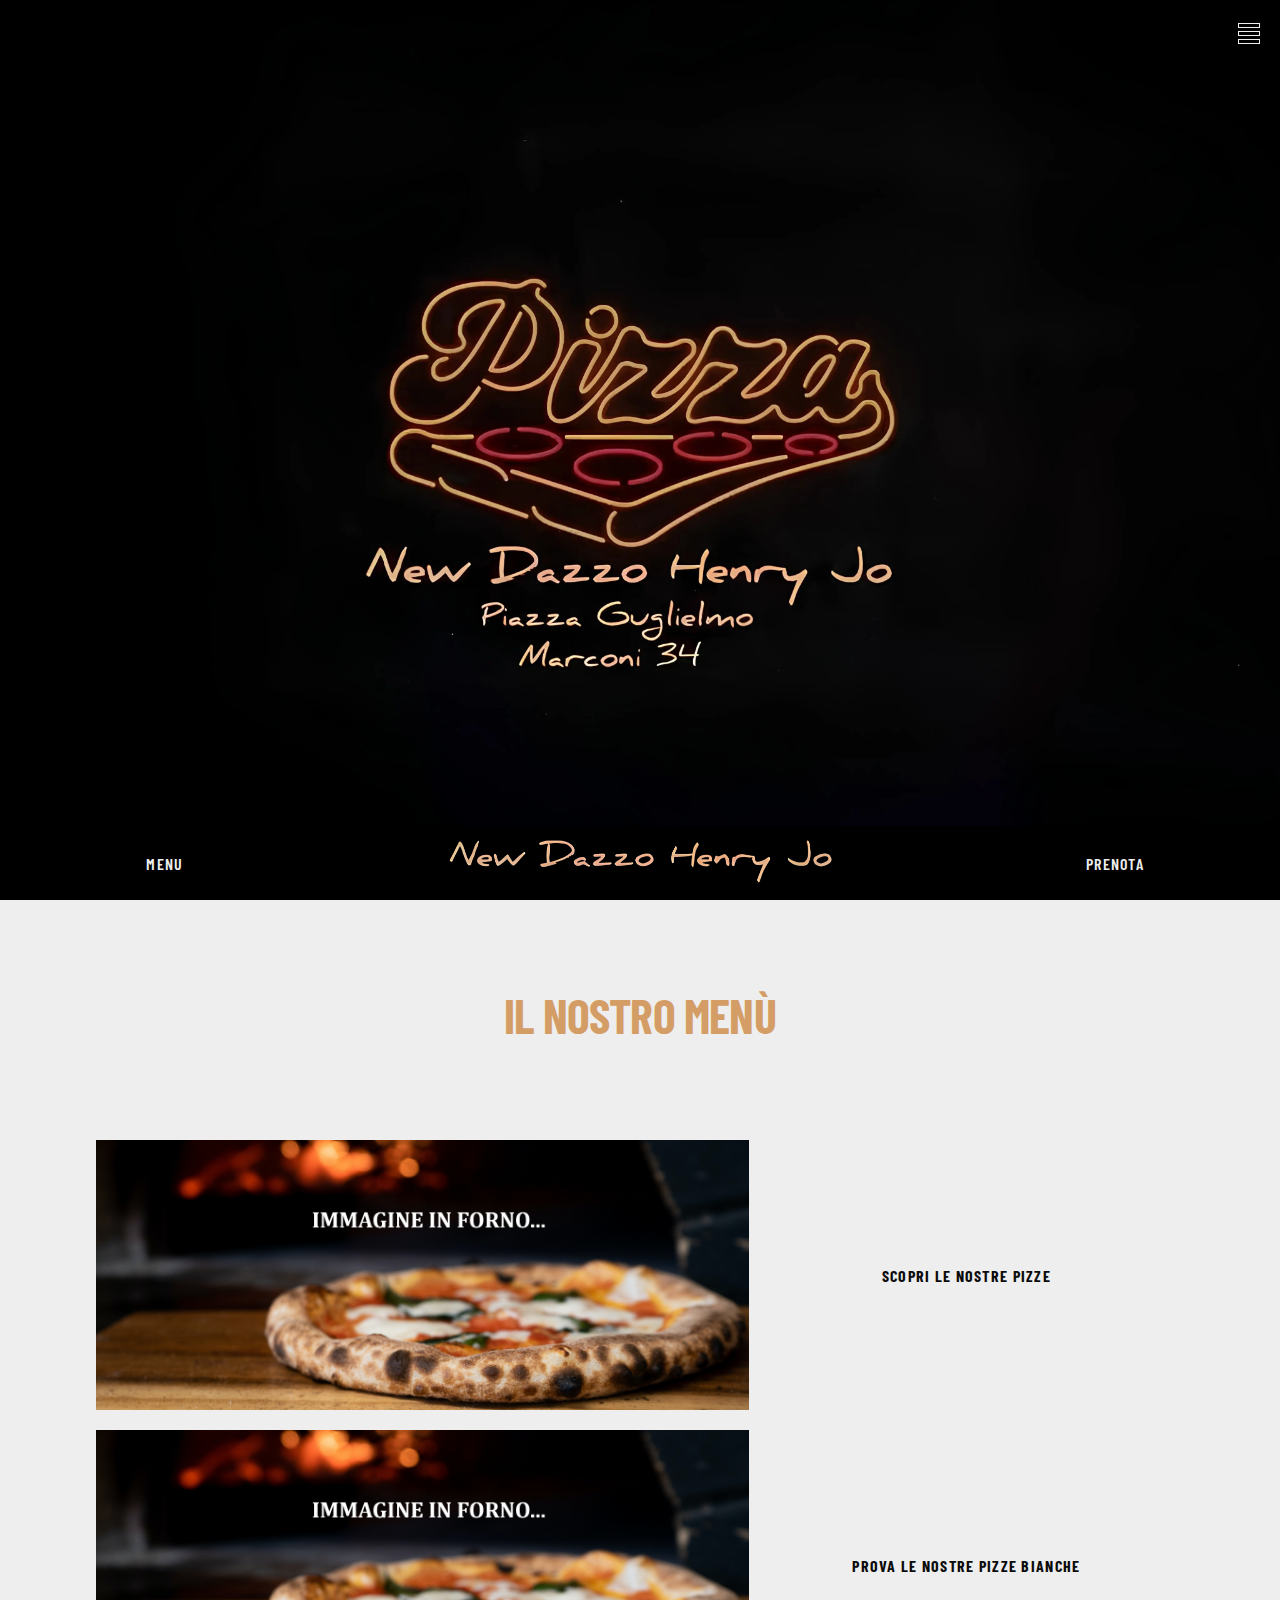
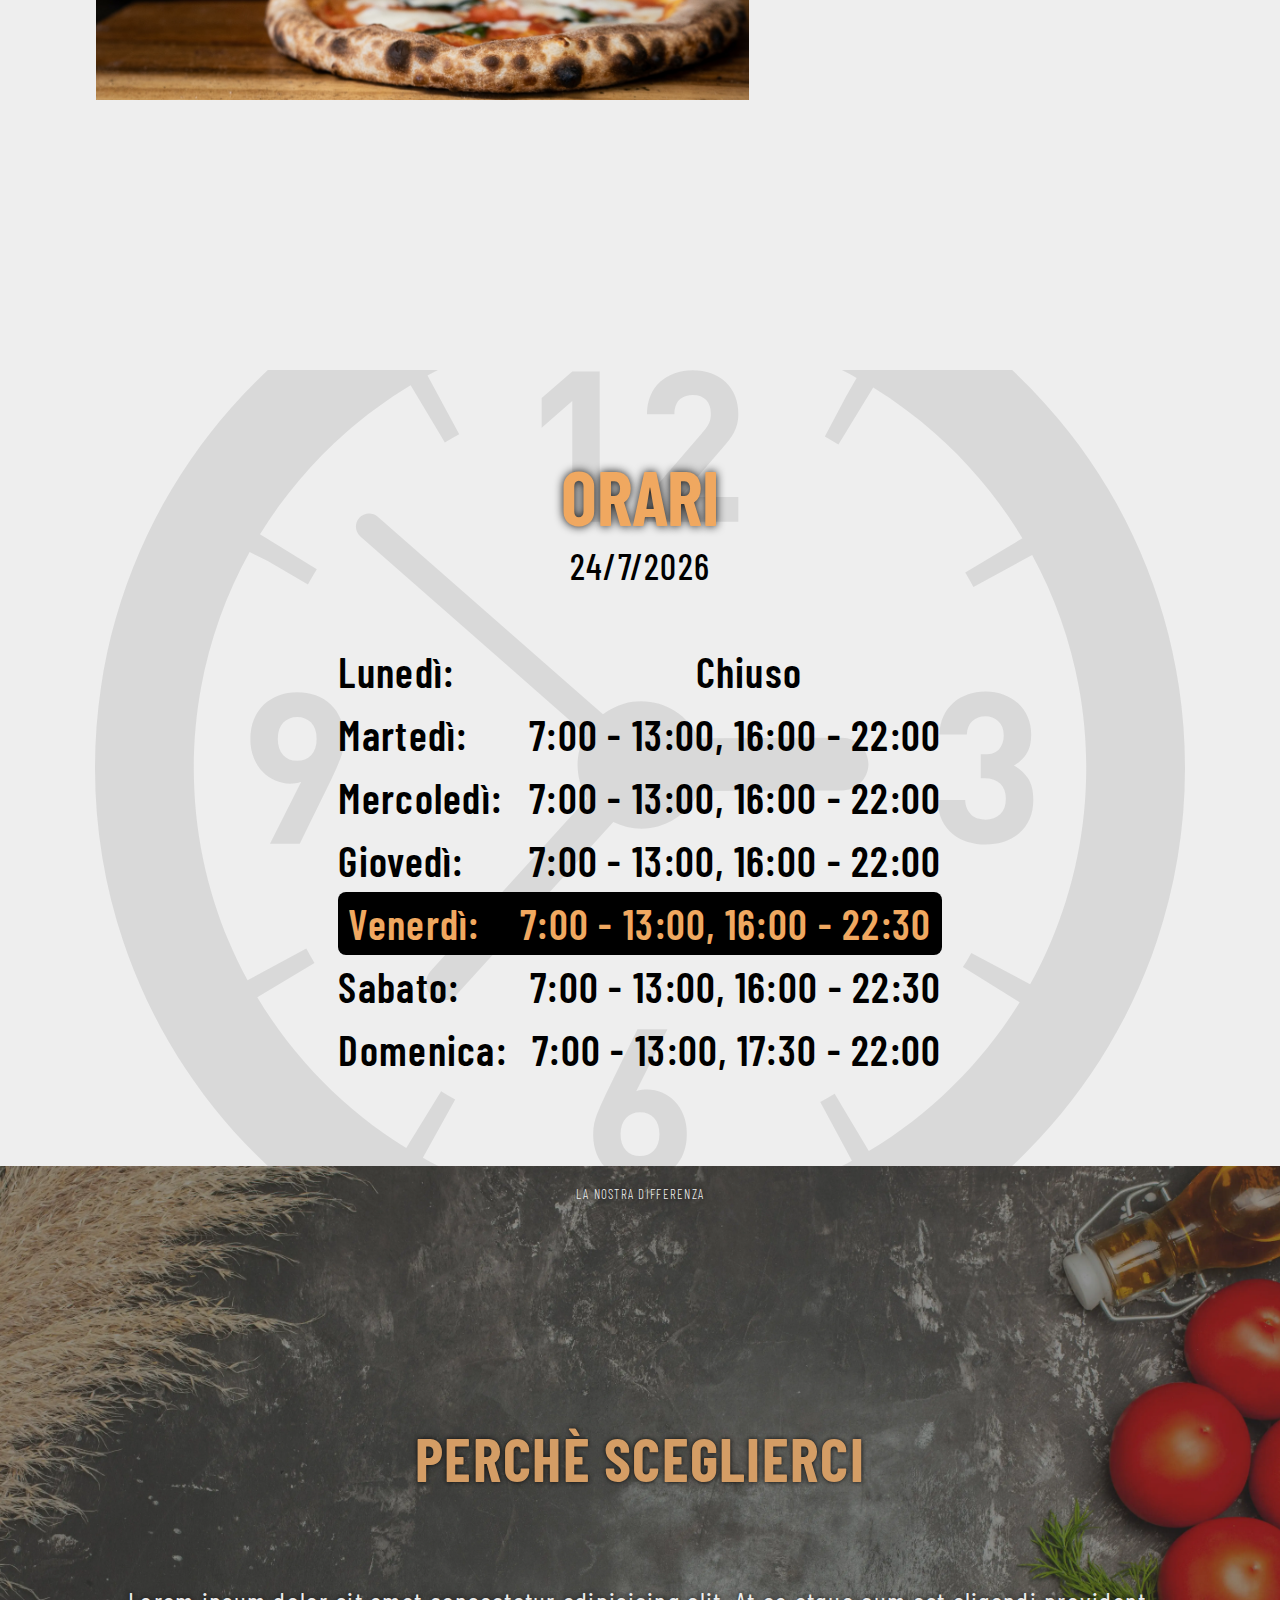
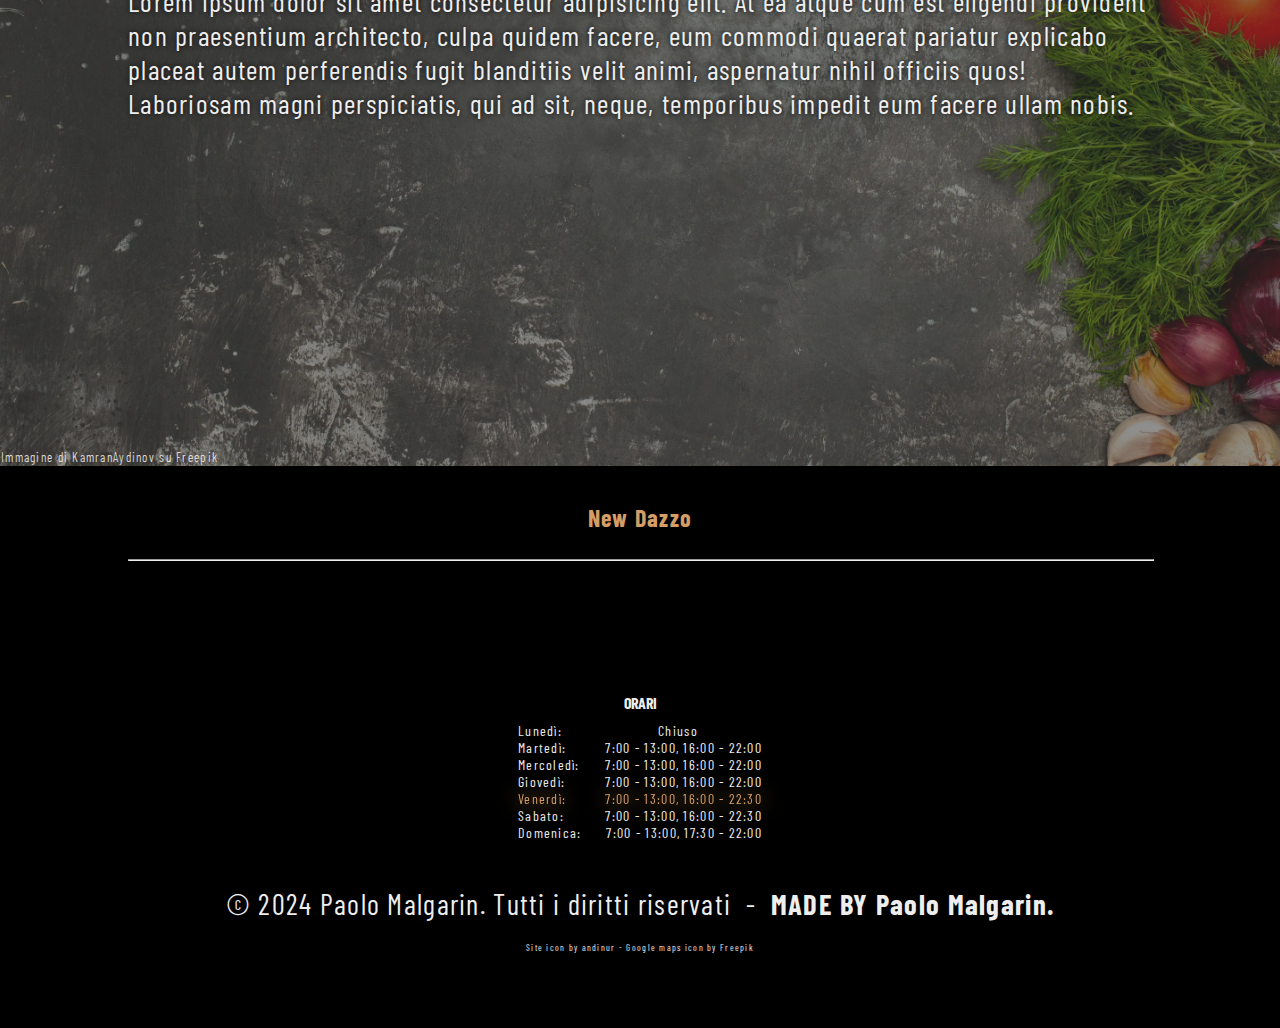
==== commit 2367f3c7: "Add files via upload" ====
--- a/index.html
+++ b/index.html
@@ -5,13 +5,14 @@
     <meta charset="UTF-8">
     <meta name="viewport" content="width=device-width, initial-scale=1.0">
     <title>New Dazzo</title>
+    <link rel="preload" href="src/img/scritta_neon.webp" as="image">
+    <link rel="preload" href="src/img/bg_legna.webp" as="image">
+    <link rel="preload" href="src/img/Materie_prime/bg_specialita.webp" as="image">
     <link rel="shortcut icon" href="src/img/icon.png" type="image/x-icon">
     <link rel="stylesheet" href="src/styles/style.css">
     <link rel="stylesheet" href="src/styles/navbar.css">
     <link rel="stylesheet" href="src/styles/footer.css">
     <link rel="stylesheet" href="src/styles/index.css">
-    <link rel="preload" href="src/img/scritta_neon.jpeg" as="image">
-    <link rel="preload" href="/src/img/bg_legna.avif" as="image">
 </head>
 
 <body>
--- a/src/styles/index.css
+++ b/src/styles/index.css
@@ -7,7 +7,7 @@
 .main .hero {
     height: calc(100vh - 74px);
     width: 100vw;
-    background: url(../img/scritta_neon.jpeg) center center/cover no-repeat;
+    background: url(../img/scritta_neon.webp) center center/cover no-repeat;
     /* background-attachment: fixed; */
 }
 
@@ -18,7 +18,7 @@
     padding-top: 10%;
     padding-bottom: 30vh;
     gap: 4rem;
-    background-image: url(../img/bg_legna.avif);
+    background-image: url(../img/bg_legna.webp);
     background-attachment: fixed;
 }
 
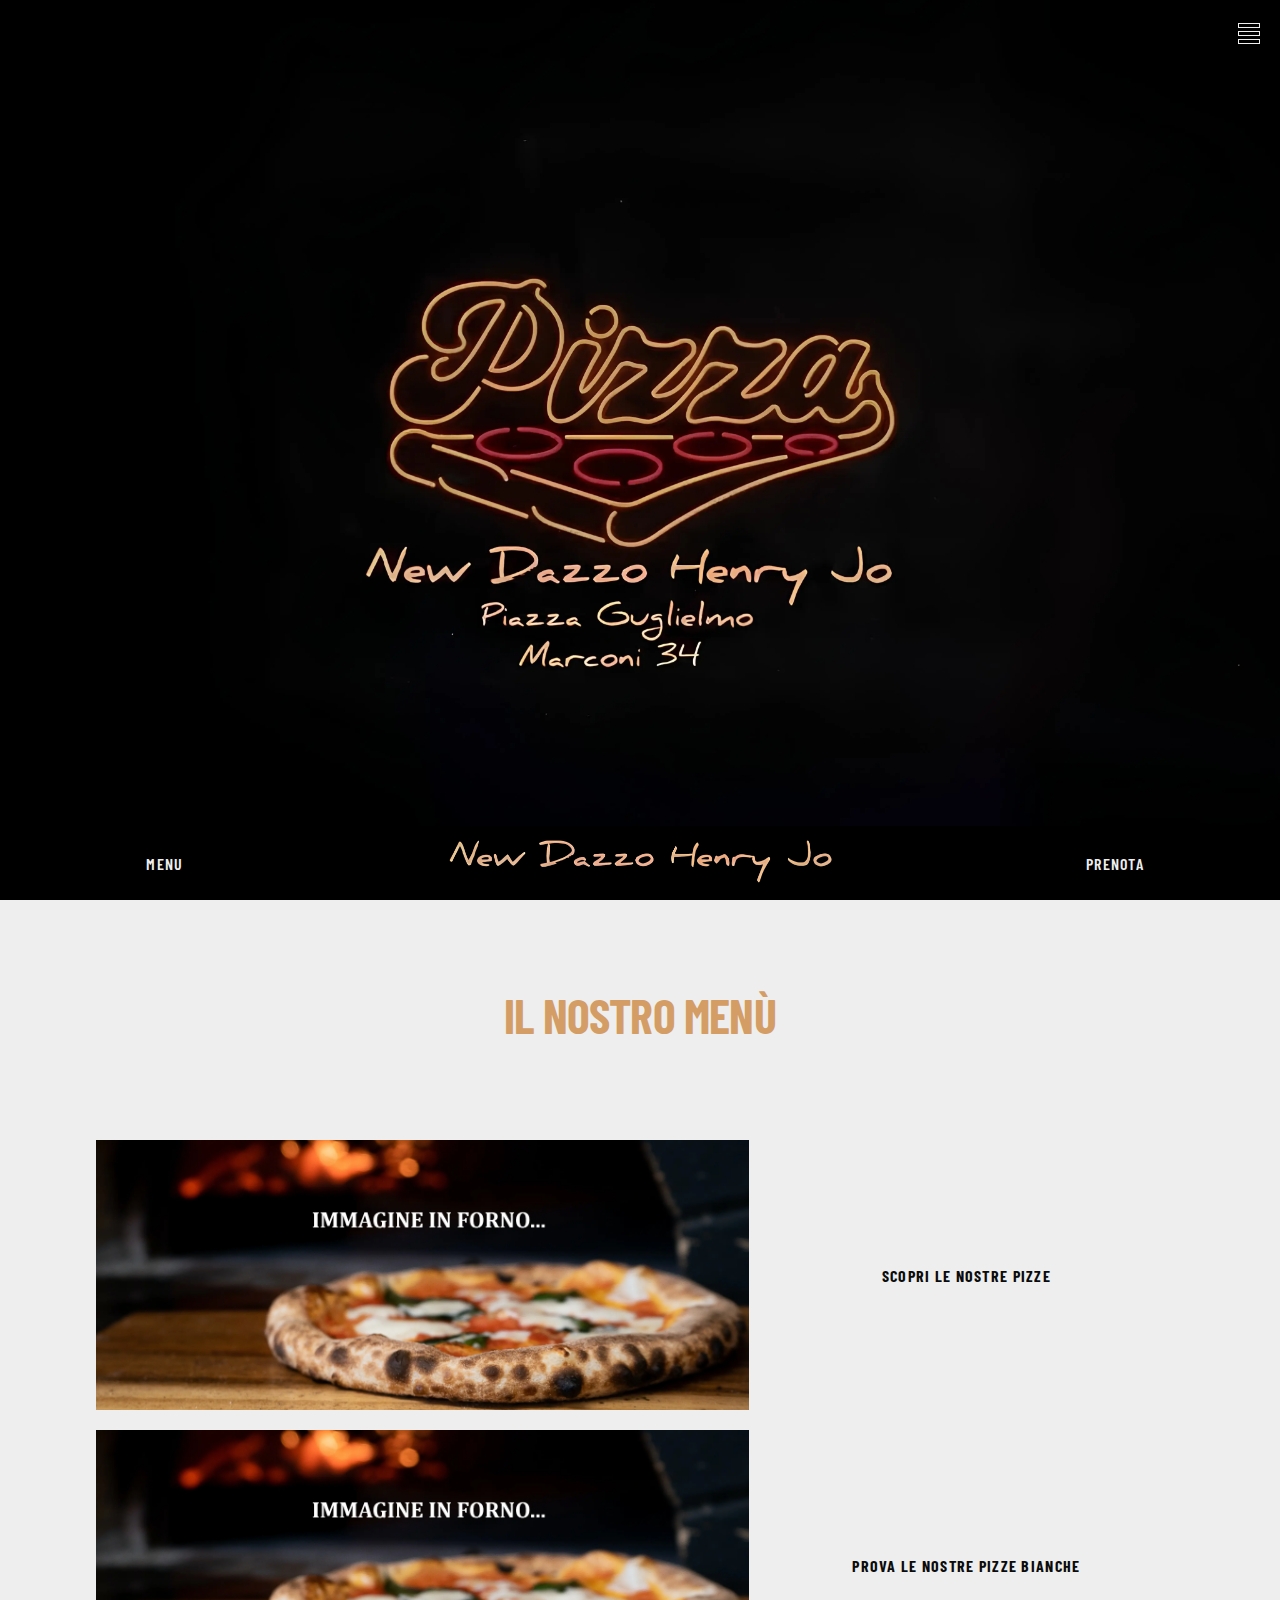
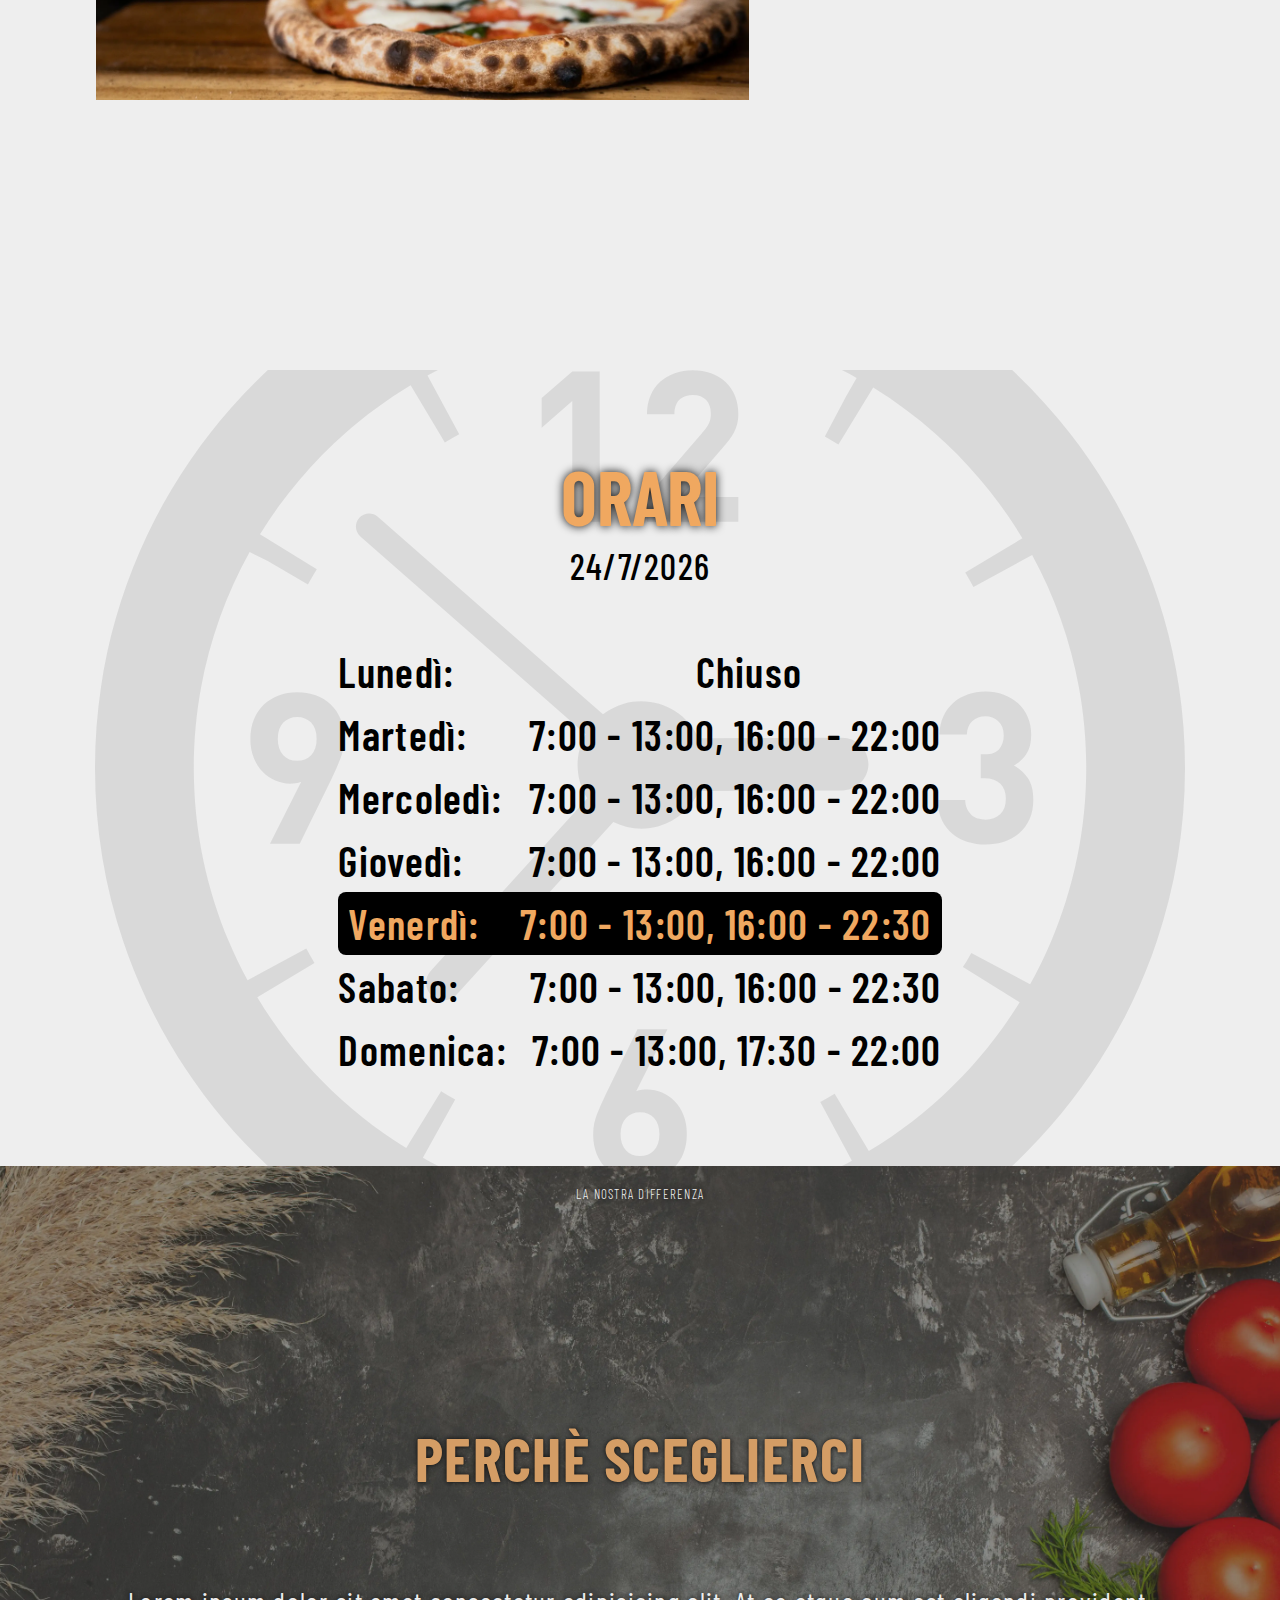
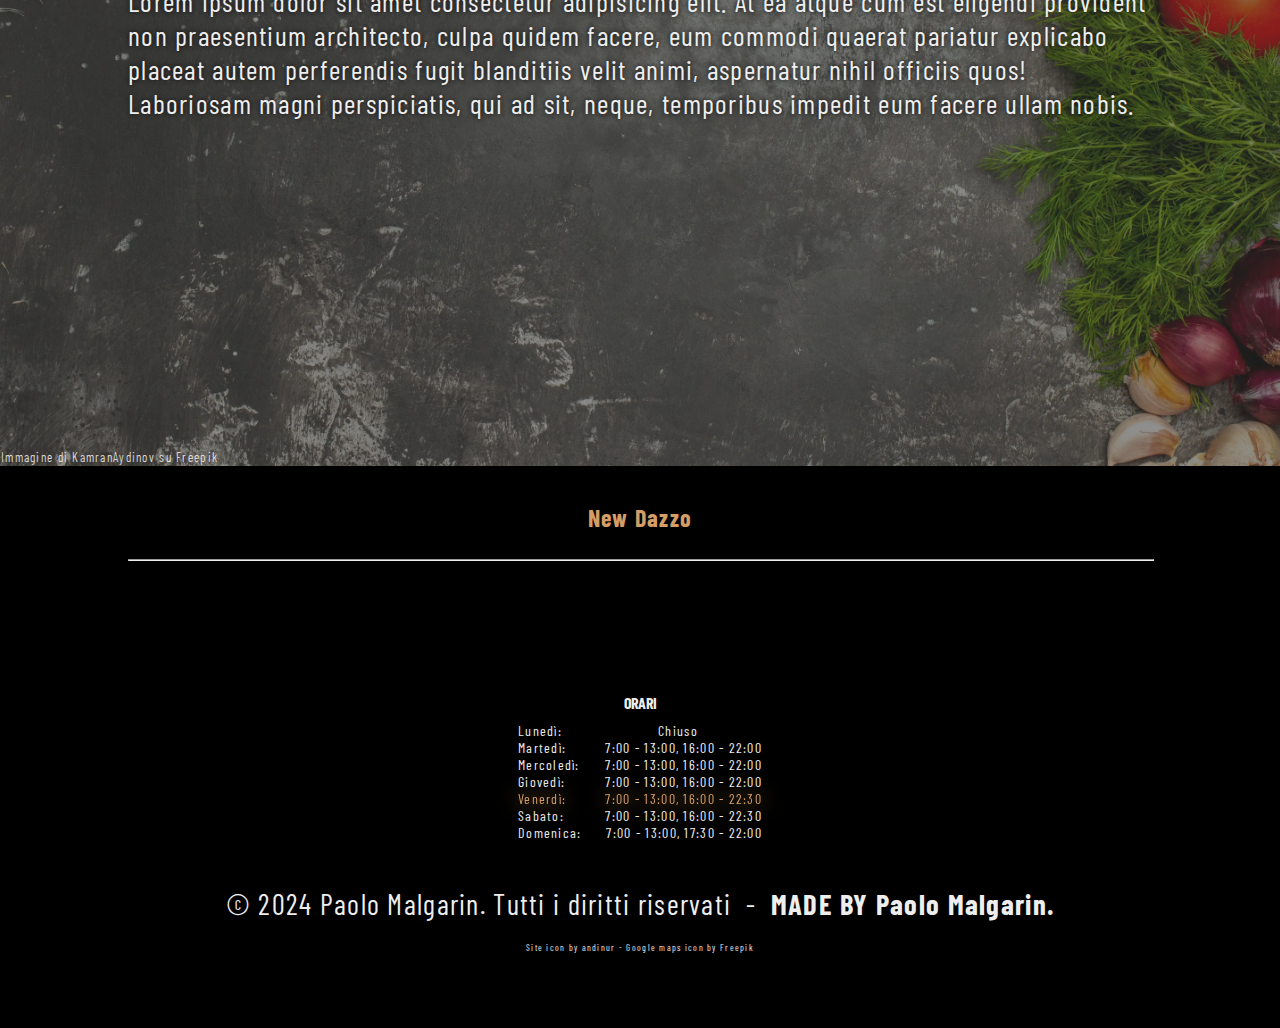
==== commit 65331998: "Add files via upload" ====
--- a/index.html
+++ b/index.html
@@ -48,11 +48,11 @@
             <h2 class="title">IL NOSTRO MENÙ</h2>
             <div class="card_conatainer">
                 <a href="menu.html" class="card">
-                    <img src="src/img/Pizze/not_found.jpg" alt="">
+                    <img src="src/img/Pizze/not_found.webp" alt="pizza normale">
                     <h2>SCOPRI LE NOSTRE PIZZE</h2>
                 </a>
                 <a href="menu.html#pizze_bianche" class="card">
-                    <img src="src/img/Pizze/not_found.jpg" alt="">
+                    <img src="src/img/Pizze/not_found.webp" alt="pizza bianca">
                     <h2>PROVA LE NOSTRE PIZZE BIANCHE</h2>
                 </a>
             </div>
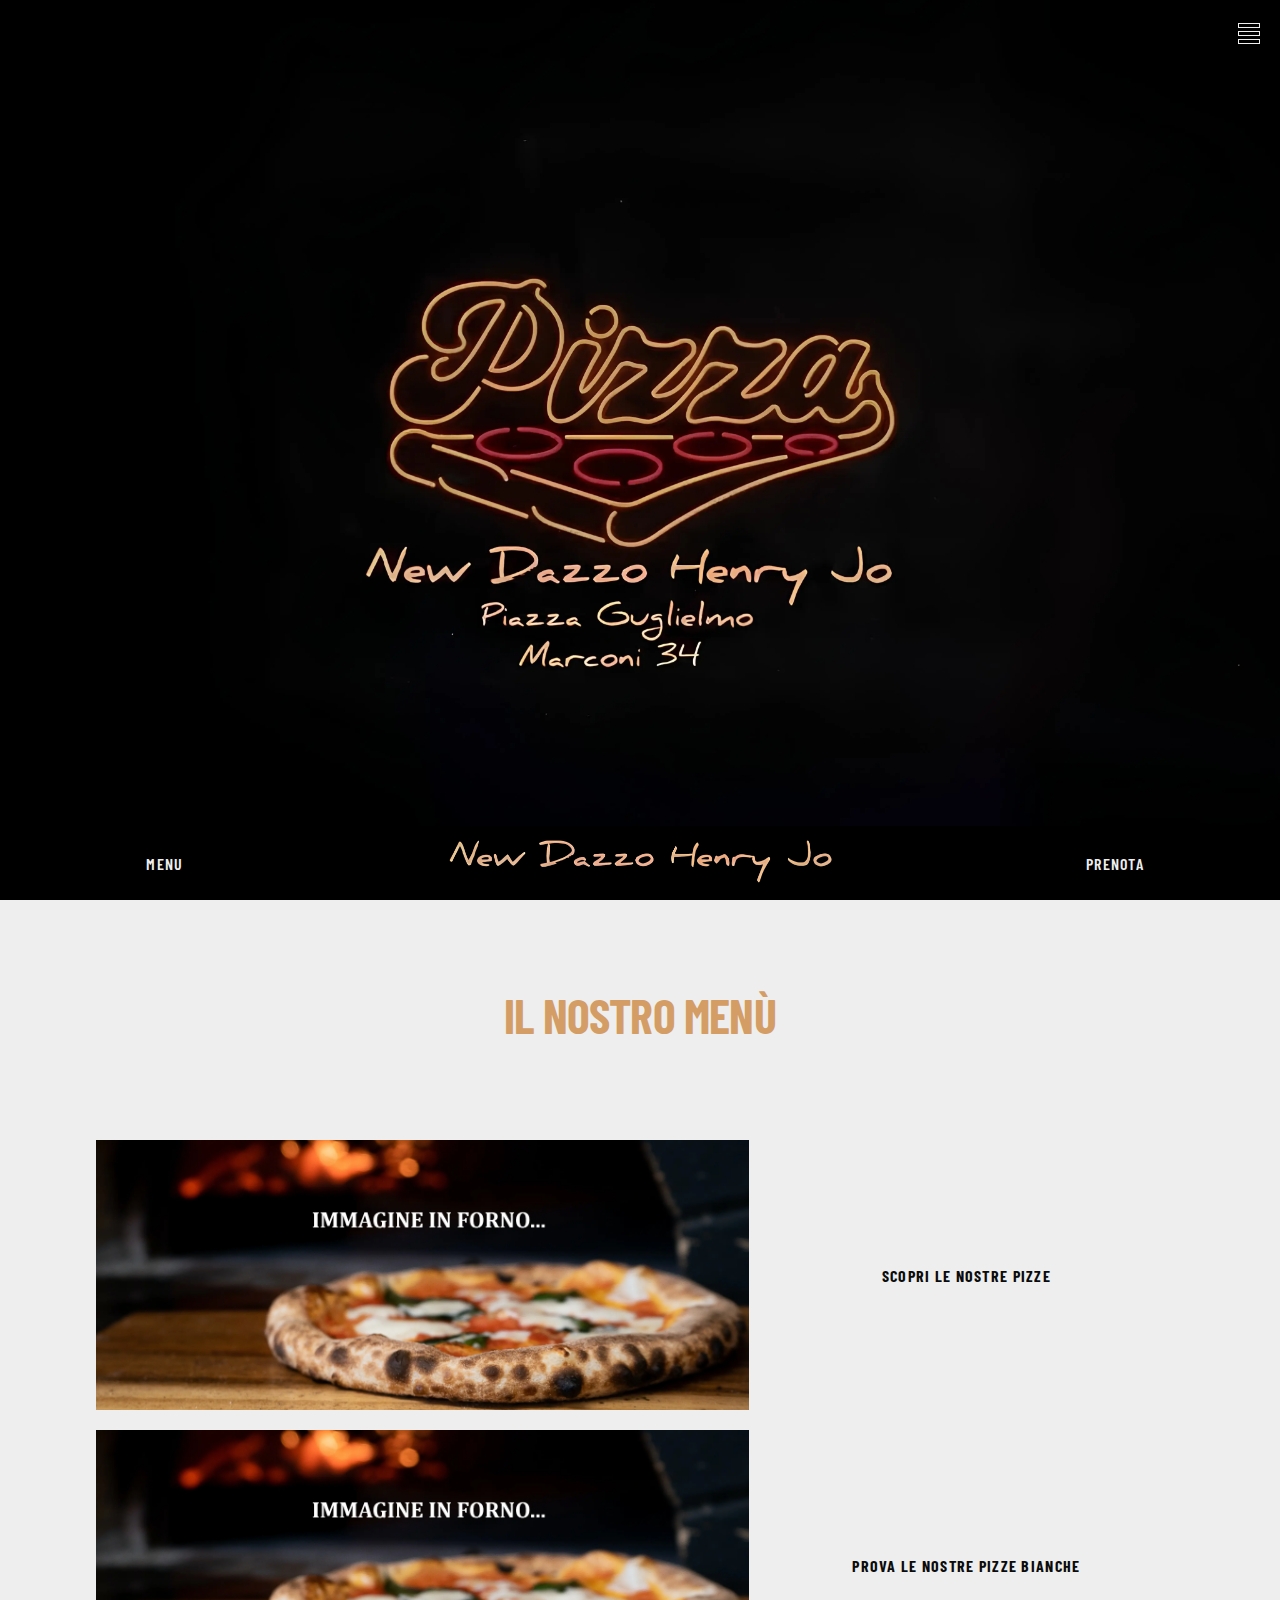
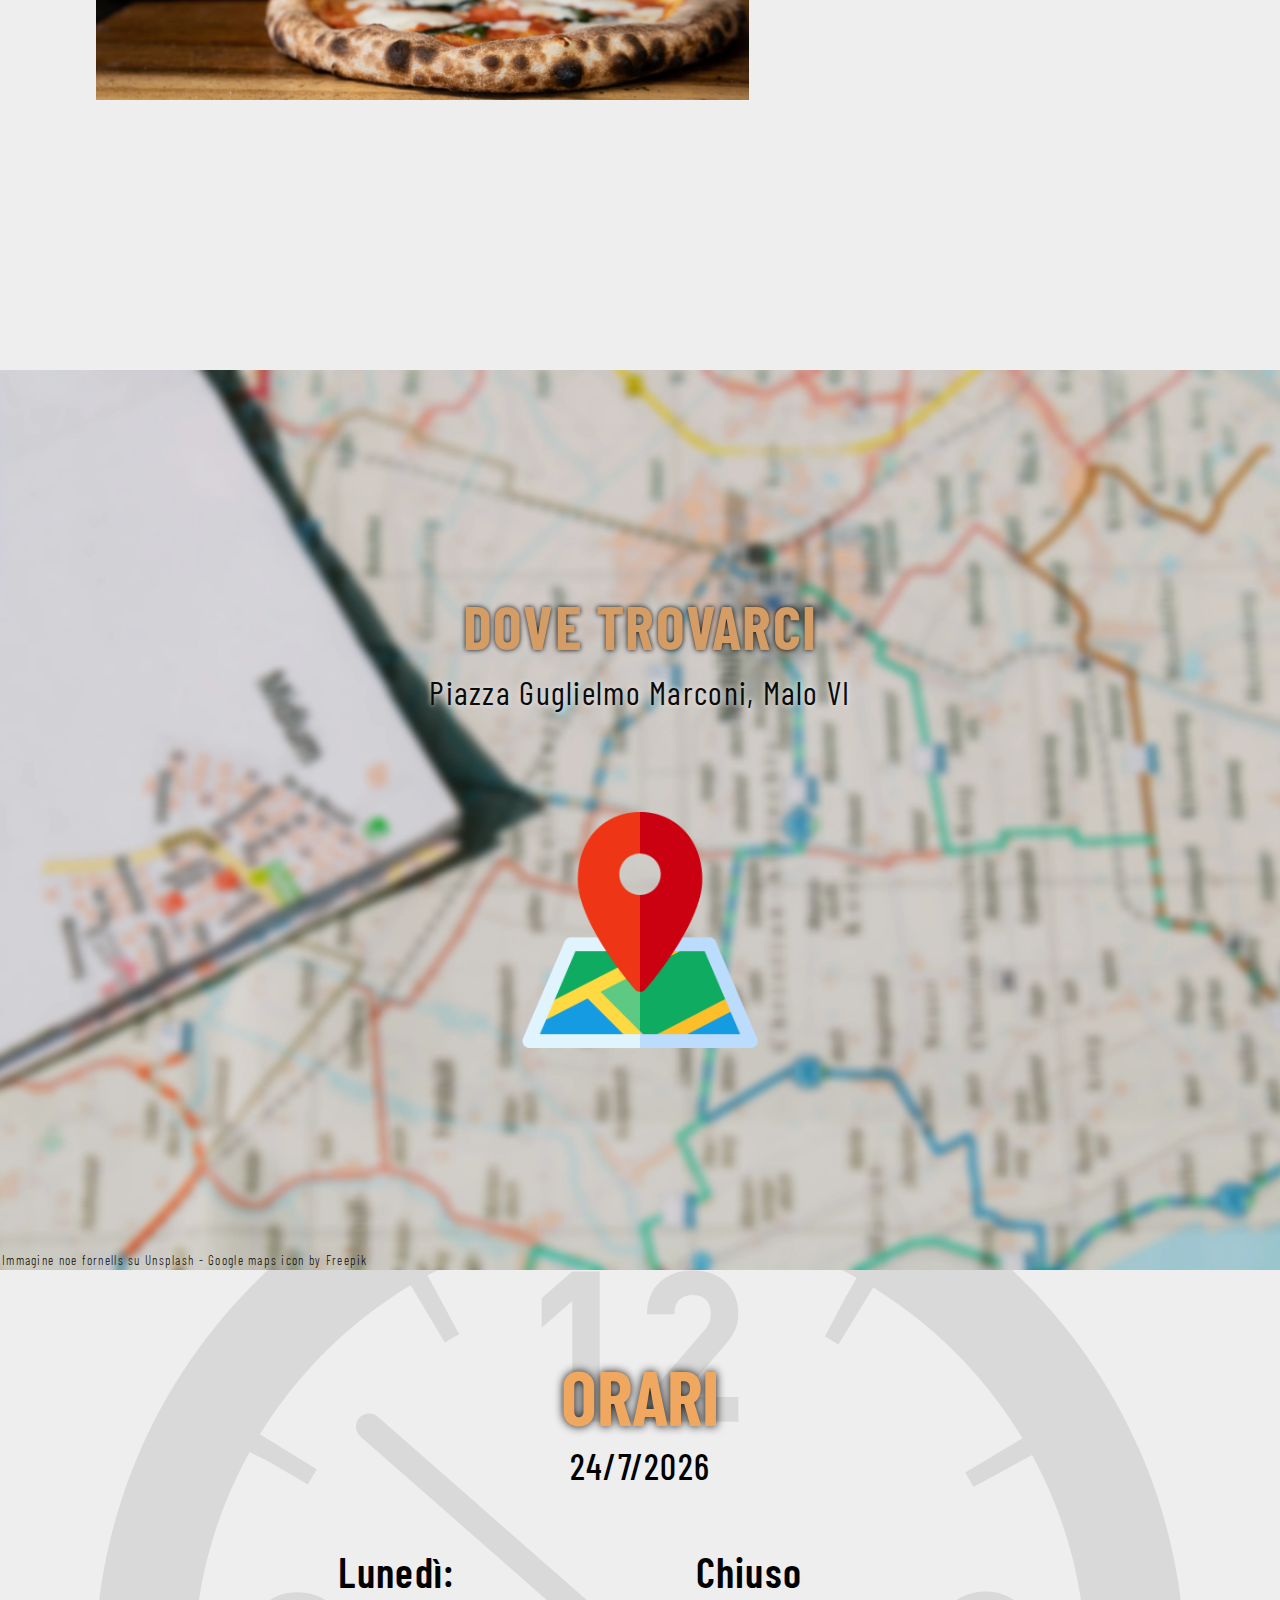
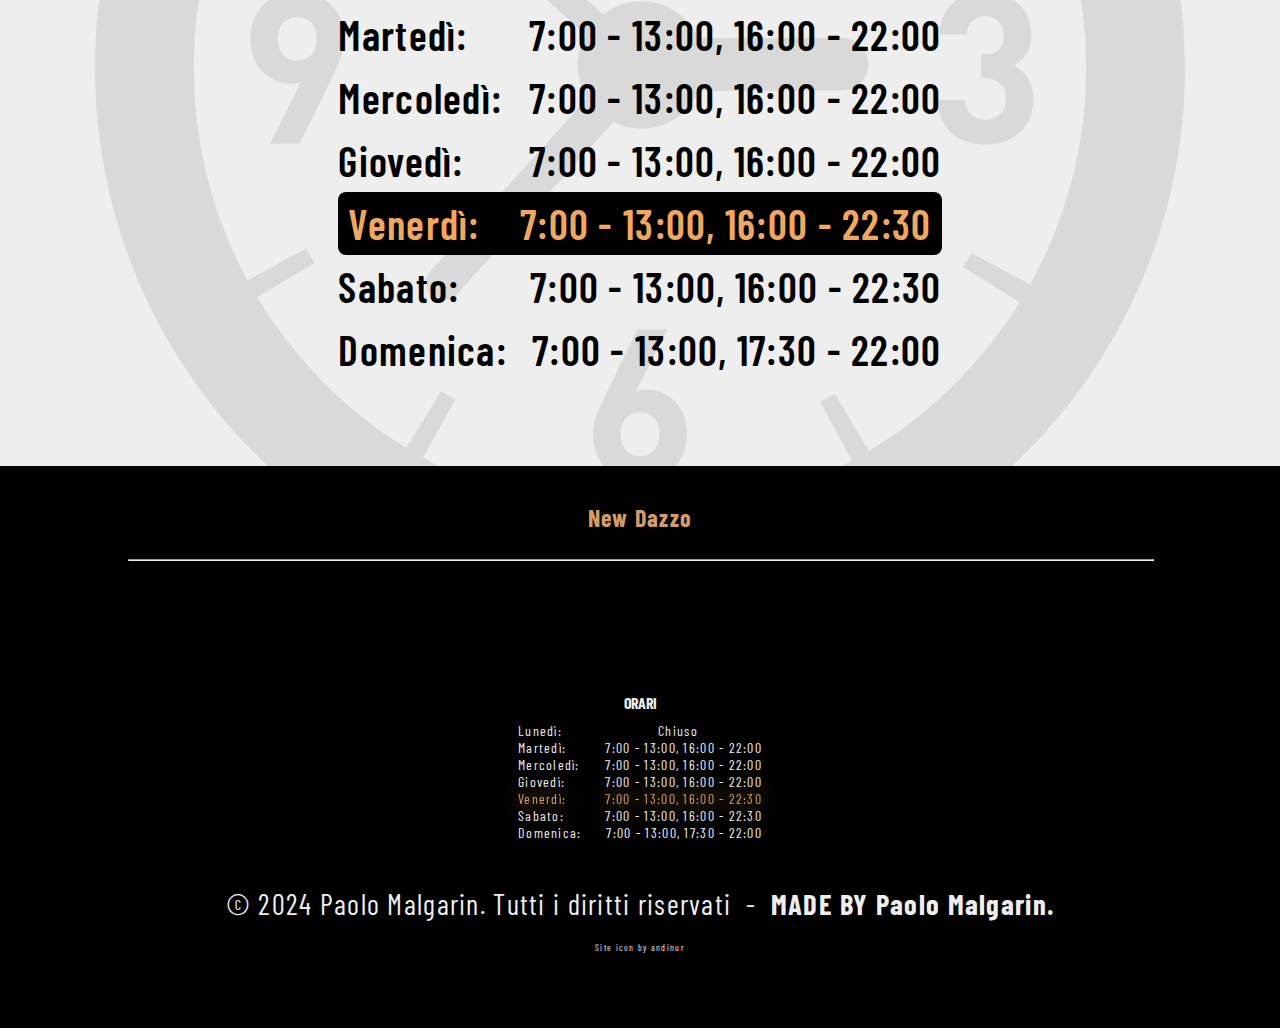
==== commit 44f3f460: "Add files via upload" ====
--- a/index.html
+++ b/index.html
@@ -58,6 +58,20 @@
             </div>
         </section>
 
+        <section class="position">
+            <h2>DOVE TROVARCI</h2>
+            <h3>Piazza Guglielmo Marconi, Malo VI</h3>
+            <a href=""><img src="src/img/map_icon.png" alt="maps link" title="Google maps"></a>
+            <!-- bg credits -->
+            <p class="credits">
+                <a href="https://unsplash.com/it/@noe_kf?utm_content=creditCopyText&utm_medium=referral&utm_source=unsplash">Immagine noe fornells</a>
+                 su 
+                <a href="https://unsplash.com/it/foto/carta-bianca-per-stampante-su-mappa-bianca-e-gialla-EE2vI9NQysU?utm_content=creditCopyText&utm_medium=referral&utm_source=unsplash">Unsplash</a>
+                 - 
+                <a href="https://www.freepik.com/icon/map_1865269#fromView=keyword&page=1&position=28&uuid=cc7d9c62-5753-49cf-b685-b4ae016a8084"> Google maps icon by Freepik </a>
+            </p>
+        </section>
+
         <section class="orari_section">
             <h2 class="title">ORARI</h2>
             <p class="subtitle"></p>
@@ -72,19 +86,6 @@
                 <li><span>Sabato: </span><span>7:00 - 13:00, 16:00 - 22:30</span></li>
                 <li><span>Domenica: </span><span>7:00 - 13:00, 17:30 - 22:00</span></li>
             </ul>
-        </section>
-
-        <section class="specialita">
-            <h3>LA NOSTRA DIFFERENZA</h3>
-            <h2>PERCHÈ SCEGLIERCI</h2>
-            <p>Lorem ipsum dolor sit amet consectetur adipisicing elit. At ea atque cum est eligendi provident non
-                praesentium architecto, culpa quidem facere, eum commodi quaerat pariatur explicabo placeat autem
-                perferendis fugit blanditiis velit animi, aspernatur nihil officiis quos! Laboriosam magni perspiciatis,
-                qui ad sit, neque, temporibus impedit eum facere ullam nobis.</p>
-            <!-- bg credits -->
-            <p class="credits"><a
-                    href="https://it.freepik.com/foto-gratuito/pomodori-rossi-freschi-di-vista-superiore-con-i-verdi-sul-colore-dell-insalata-matura-di-superficie-scura_13667830.htm#fromView=search&page=1&position=16&uuid=84851c54-b0ab-4a96-887c-1cb1249cd9bb">Immagine
-                    di KamranAydinov su Freepik</a></p>
         </section>
     </main>
 
@@ -116,14 +117,16 @@
             <pre>© 2024 Paolo Malgarin. Tutti i diritti riservati  -  <strong>MADE BY Paolo Malgarin.</strong></pre>
         </div>
         <div class="attribution">
-                <a href="https://www.freepik.com/icon/pizza_4853255#fromView=keyword&page=1&position=81&uuid=70090675-e226-4e38-82d7-934e55bdec29"> Site icon by andinur </a>
-                <a href=""> - </a>
-                <a href="https://www.freepik.com/icon/map_1865269#fromView=keyword&page=1&position=28&uuid=cc7d9c62-5753-49cf-b685-b4ae016a8084"> Google maps icon by Freepik </a>
-        </div></footer></body>
+            <a
+                href="https://www.freepik.com/icon/pizza_4853255#fromView=keyword&page=1&position=81&uuid=70090675-e226-4e38-82d7-934e55bdec29">
+                Site icon by andinur </a>
+        </div>
     </footer>
+</body>
+</footer>
 
-    <!-- script -->
-    <script src="src/scripts/orari.js"></script>
+<!-- script -->
+<script src="src/scripts/orari.js"></script>
 </body>
 
 </html>--- a/src/styles/index.css
+++ b/src/styles/index.css
@@ -70,7 +70,65 @@
 }
 
 
-/* --------------------------------------------------------------------- SEZIONE 2 (orari) --------------------------------------------------------------------- */
+
+/* --------------------------------------------------------------------- SEZIONE 2 (dove siamo) --------------------------------------------------------------------- */
+.main .position {
+    height: 100vh;
+    background-image: url(../img/bg/map_bg.webp);
+    background-size: cover;
+    background-position: center;
+    position: relative;
+    color: var(--text-color);
+    display: flex;
+    flex-direction: column;
+    align-items: center;
+    justify-content: center;
+    gap: 10px;
+}
+
+.main .position h3 {
+    text-align: center;
+    font-weight: 400;
+    top: 20px;
+    font-size: calc(20px + 1vw);
+    text-shadow: 0 0 5px var(--bg-color);
+}
+
+.main .position h2 {
+    color: var(--text-special-color);
+    text-align: center;
+    font-size: calc(35px + 2vw);
+    padding: 0 10%;
+    text-shadow: 0 0 5px var(--text-color);
+}
+
+.main .position a {
+    margin-top: 10vh;
+}
+
+.main .position img {
+    width: calc(10vw + 12vh);
+    height: calc(10vw + 12vh);
+}
+
+.main .position .credits,
+.main .position .credits * {
+    text-decoration: none;
+    color: var(--text-color);
+    text-shadow: none;
+    font-weight: 300;
+    font-size: small;
+}
+
+.main .position .credits{
+    position: absolute;
+    bottom: 1px;
+    left: 1px;
+    padding: 1px;
+}
+
+
+/* --------------------------------------------------------------------- SEZIONE 3 (orari) --------------------------------------------------------------------- */
 .main .orari_section {
     padding: 5rem 4vw;
     background-image: url(../img/clock.svg);
@@ -125,56 +183,6 @@
 
 
 
-/* --------------------------------------------------------------------- SEZIONE 3 (cosa abbiamo in più degli altri) --------------------------------------------------------------------- */
-.main .specialita {
-    height: 100vh;
-    background-image: url(../img/Materie_prime/bg_specialita.webp);
-    background-size: cover;
-    background-position: center;
-    position: relative;
-    color: var(--bg-color);
-    display: flex;
-    flex-direction: column;
-    align-items: center;
-    justify-content: center;
-    gap: 10%;
-    text-shadow: 0 0 5px var(--text-color);
-}
-
-.main .specialita h3 {
-    text-align: center;
-    font-weight: 300;
-    position: absolute;
-    top: 20px;
-    font-size: small;
-}
-
-.main .specialita h2 {
-    color: var(--text-special-color);
-    text-align: center;
-    font-size: calc(35px + 2vw);
-    padding: 0 10%;
-}
-
-.main .specialita p {
-    padding: 0 10%;
-    font-size: calc(15px + 1vw);
-}
-
-.main .specialita .credits * {
-    text-decoration: none;
-    color: #eee;
-    position: absolute;
-    bottom: 1px;
-    left: 1px;
-    cursor: default;
-    text-shadow: none;
-    font-weight: 300;
-    font-size: small;
-}
-
-
-
 
 /* ----------------- DESKTOP GUI ----------------- */
 @media (min-width: 1281px) {
@@ -209,19 +217,16 @@
     }
 
 
-    /* --------------------------------------------------------------------- SEZIONE 2 (orari) --------------------------------------------------------------------- */
+    /* --------------------------------------------------------------------- SEZIONE 2 (dove siamo) --------------------------------------------------------------------- */
+
+
+    /* --------------------------------------------------------------------- SEZIONE 3 (orari) --------------------------------------------------------------------- */
     .main .orari_section .orari li {
         padding: calc(2px + 1vh) 0;
+        font-size: calc(.6rem + 1.8vw);
     }
 
     .main .orari_section .title {
         padding-bottom: 20px;
     }
-
-
-    /* --------------------------------------------------------------------- SEZIONE 3 (cosa abbiamo in più degli altri) --------------------------------------------------------------------- */
-    .main .specialita h3 {
-        font-size: x-large;
-    }
-
 }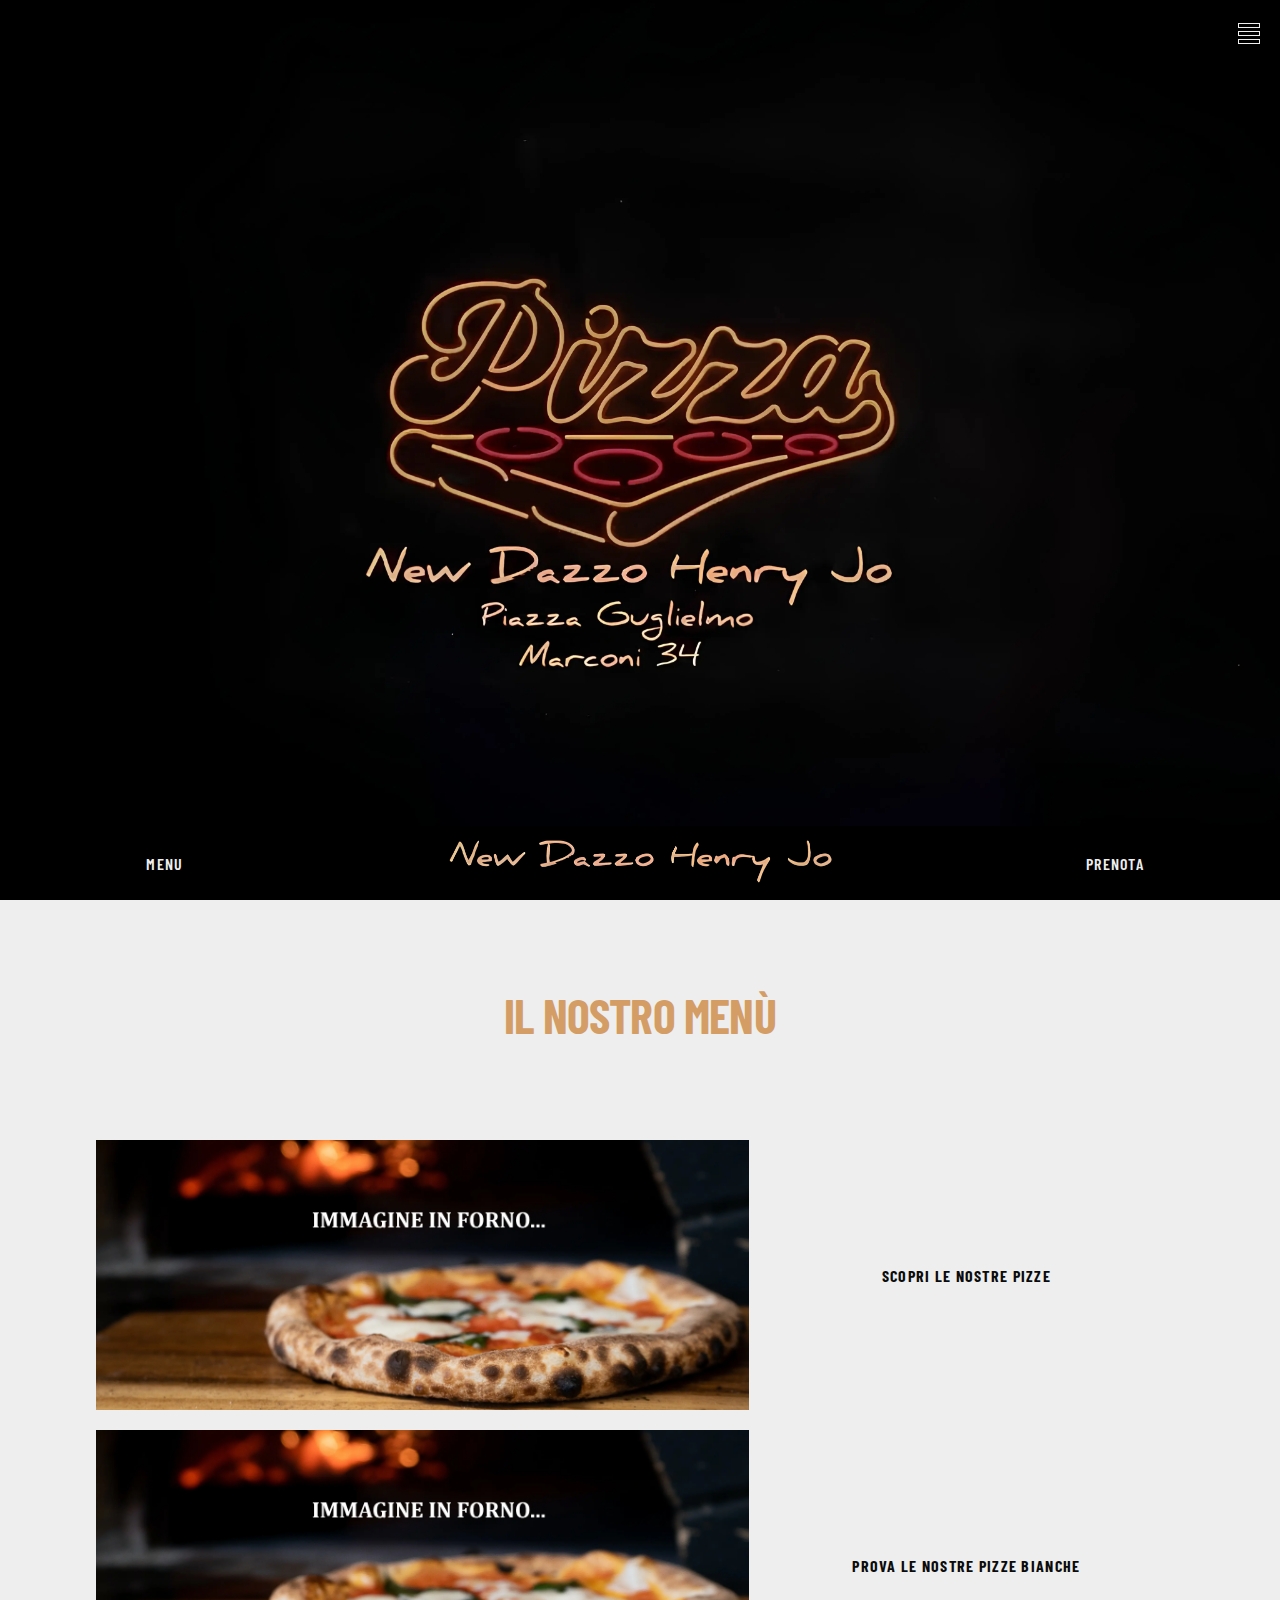
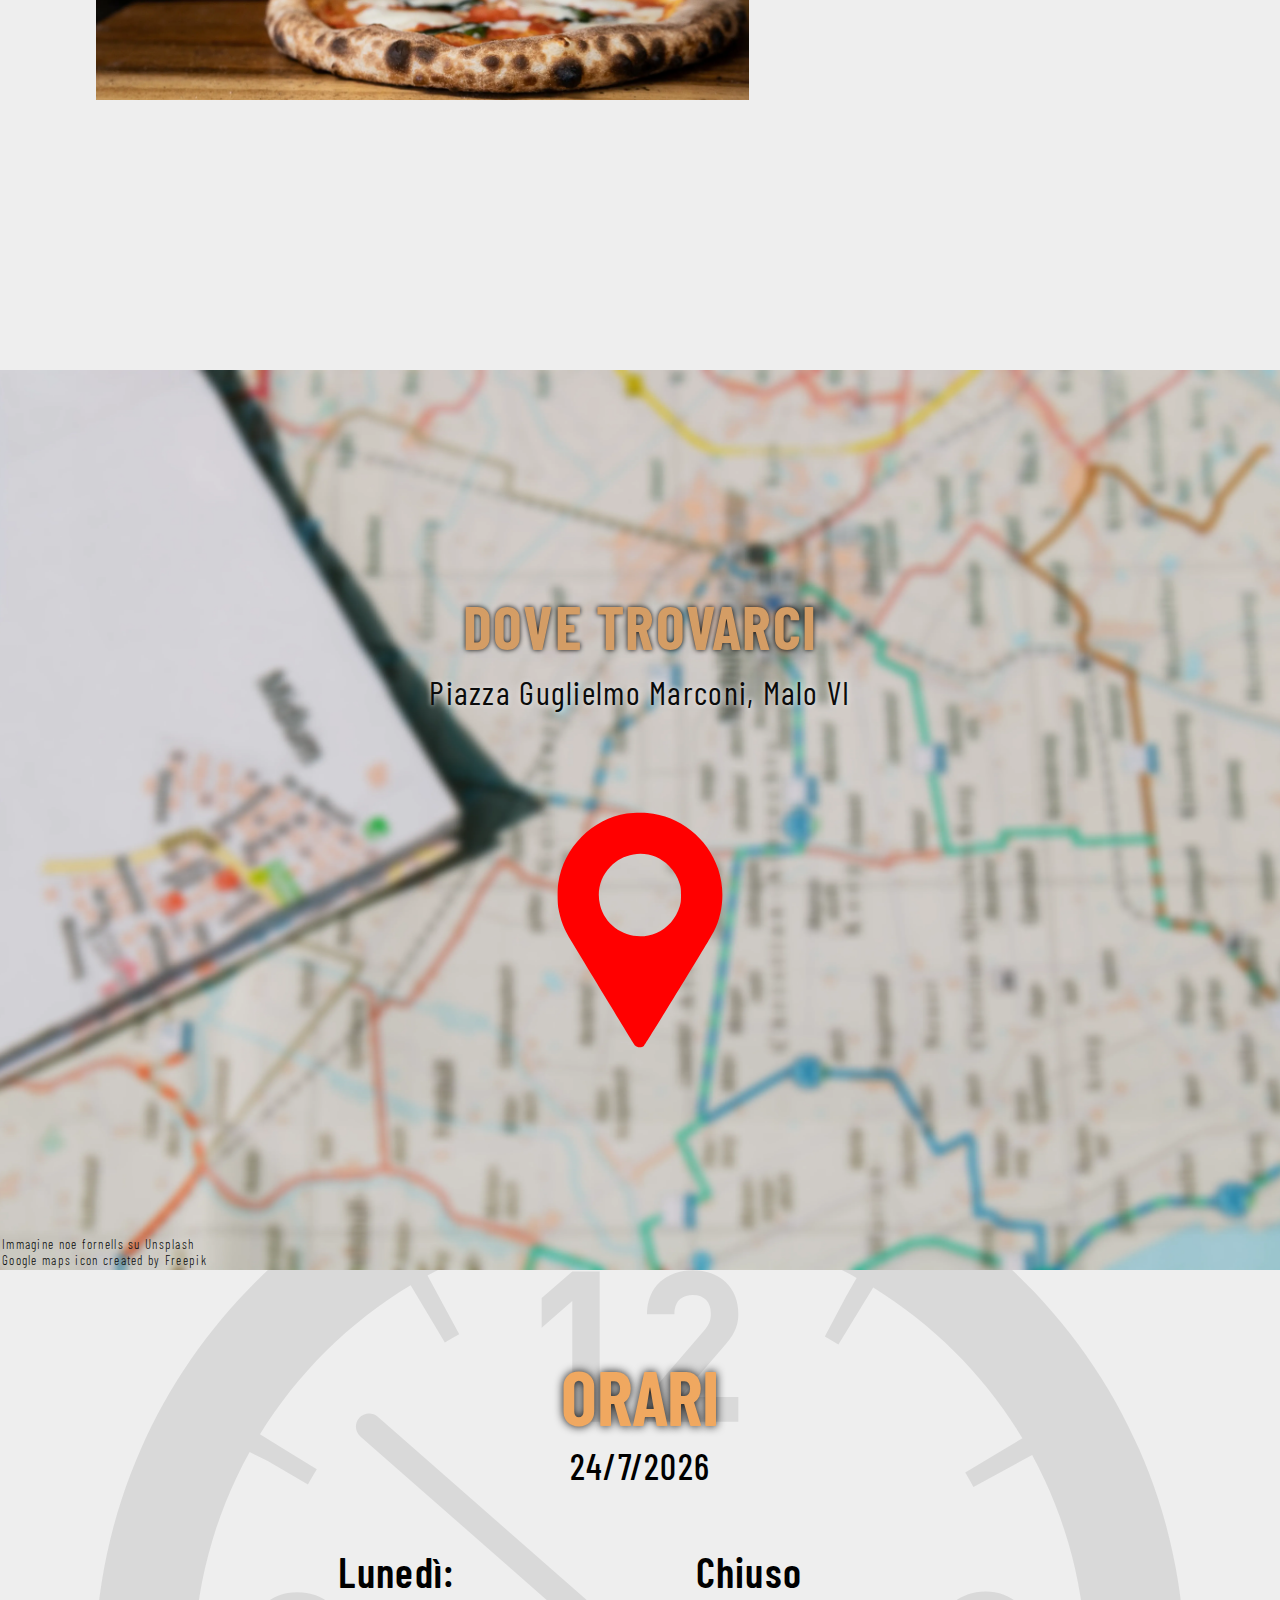
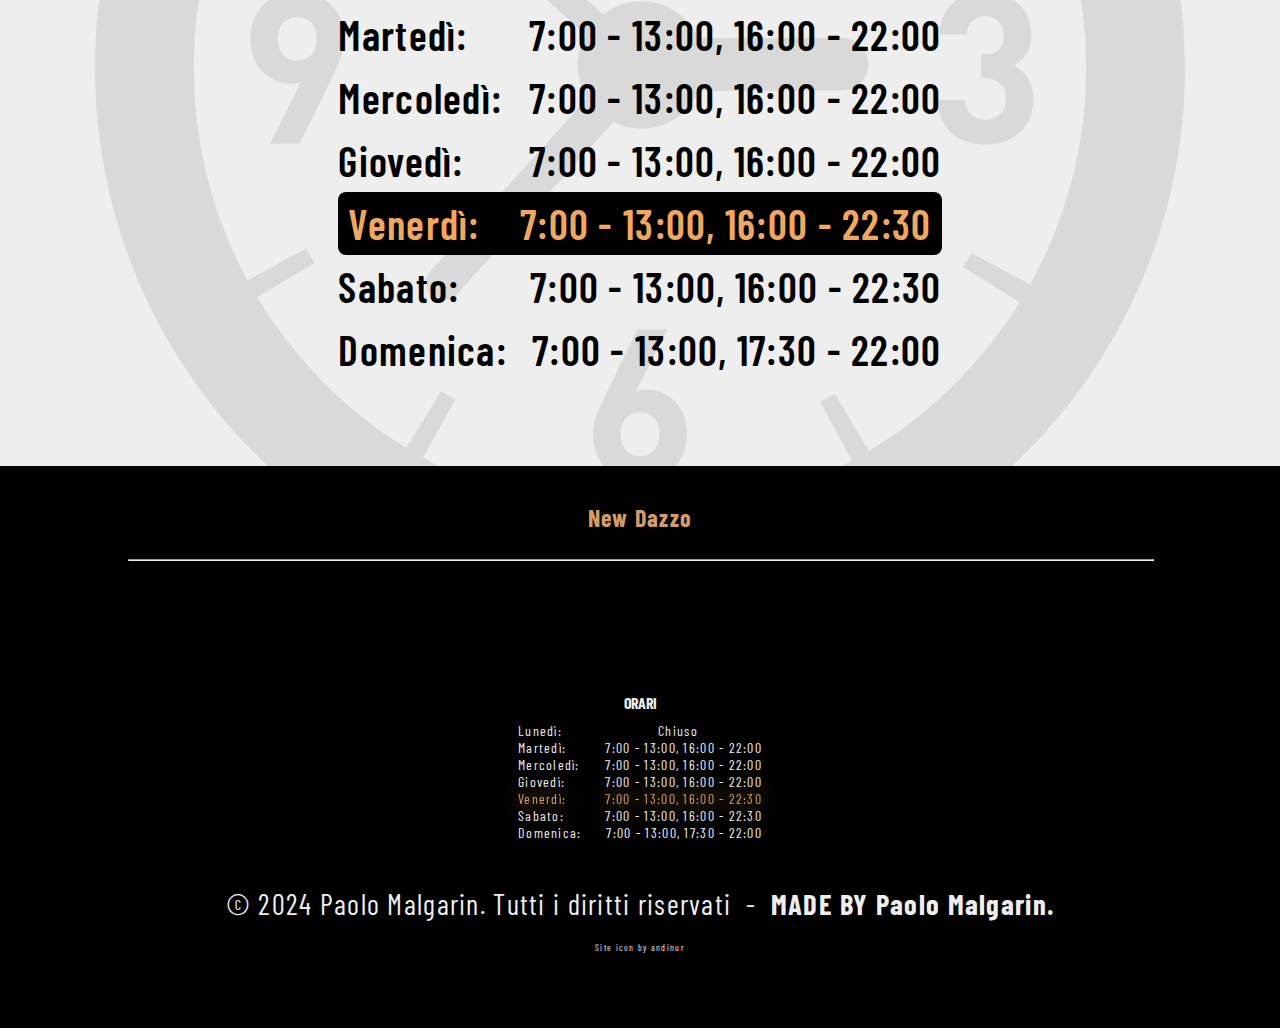
==== commit 626a1b21: "Add files via upload" ====
--- a/index.html
+++ b/index.html
@@ -5,10 +5,10 @@
     <meta charset="UTF-8">
     <meta name="viewport" content="width=device-width, initial-scale=1.0">
     <title>New Dazzo</title>
-    <link rel="preload" href="src/img/scritta_neon.webp" as="image">
-    <link rel="preload" href="src/img/bg_legna.webp" as="image">
-    <link rel="preload" href="src/img/Materie_prime/bg_specialita.webp" as="image">
-    <link rel="shortcut icon" href="src/img/icon.png" type="image/x-icon">
+    <link rel="preload" href="src/img/bg/scritta_neon.webp" as="image">
+    <link rel="preload" href="src/img/bg/bg_legna.webp" as="image">
+    <link rel="preload" href="src/img/bg/map_bg.webp" as="image">
+    <link rel="shortcut icon" href="src/img/icons/icon.png" type="image/x-icon">
     <link rel="stylesheet" href="src/styles/style.css">
     <link rel="stylesheet" href="src/styles/navbar.css">
     <link rel="stylesheet" href="src/styles/footer.css">
@@ -61,14 +61,19 @@
         <section class="position">
             <h2>DOVE TROVARCI</h2>
             <h3>Piazza Guglielmo Marconi, Malo VI</h3>
-            <a href=""><img src="src/img/map_icon.png" alt="maps link" title="Google maps"></a>
+            <a href="https://www.google.com/maps/dir//New+Dazzo,+Piazza+Guglielmo+Marconi,+Malo,+VI/@45.6565762,11.3644938,13z/data=!3m1!4b1!4m9!4m8!1m0!1m5!1m1!1s0x4778b5630d68e72f:0xc9bad6521ed5853b!2m2!1d11.405779!2d45.6565236!3e0?hl=it&entry=ttu"><img
+                    src="src/img/icons/maps_icon.svg" alt="maps link" title="Google maps"></a>
             <!-- bg credits -->
             <p class="credits">
-                <a href="https://unsplash.com/it/@noe_kf?utm_content=creditCopyText&utm_medium=referral&utm_source=unsplash">Immagine noe fornells</a>
-                 su 
-                <a href="https://unsplash.com/it/foto/carta-bianca-per-stampante-su-mappa-bianca-e-gialla-EE2vI9NQysU?utm_content=creditCopyText&utm_medium=referral&utm_source=unsplash">Unsplash</a>
-                 - 
-                <a href="https://www.freepik.com/icon/map_1865269#fromView=keyword&page=1&position=28&uuid=cc7d9c62-5753-49cf-b685-b4ae016a8084"> Google maps icon by Freepik </a>
+                <a
+                    href="https://unsplash.com/it/@noe_kf?utm_content=creditCopyText&utm_medium=referral&utm_source=unsplash">Immagine
+                    noe fornells</a>
+                su
+                <a
+                    href="https://unsplash.com/it/foto/carta-bianca-per-stampante-su-mappa-bianca-e-gialla-EE2vI9NQysU?utm_content=creditCopyText&utm_medium=referral&utm_source=unsplash">Unsplash</a>
+                <br>
+                <a href="https://www.flaticon.com/free-icons/pin" title="pin icons">Google maps icon created by
+                    Freepik</a>
             </p>
         </section>
 
--- a/src/styles/index.css
+++ b/src/styles/index.css
@@ -7,7 +7,7 @@
 .main .hero {
     height: calc(100vh - 74px);
     width: 100vw;
-    background: url(../img/scritta_neon.webp) center center/cover no-repeat;
+    background: url(../img/bg/scritta_neon.webp) center center/cover no-repeat;
     /* background-attachment: fixed; */
 }
 
@@ -18,7 +18,7 @@
     padding-top: 10%;
     padding-bottom: 30vh;
     gap: 4rem;
-    background-image: url(../img/bg_legna.webp);
+    background-image: url(../img/bg/bg_legna.webp);
     background-attachment: fixed;
 }
 
@@ -63,7 +63,7 @@
     font-size: medium;
     font-weight: 700;
     padding: 10px;
-    background: url(../img/pizza.svg);
+    background: url(../img/bg/pizza.svg);
     background-size: cover;
     background-repeat: repeat-x;
     background-attachment: fixed;
@@ -106,6 +106,10 @@
     margin-top: 10vh;
 }
 
+.main .position a img:hover {
+    content: url(../img/icons/maps_icon_hover.svg);
+}
+
 .main .position img {
     width: calc(10vw + 12vh);
     height: calc(10vw + 12vh);
@@ -120,7 +124,7 @@
     font-size: small;
 }
 
-.main .position .credits{
+.main .position .credits {
     position: absolute;
     bottom: 1px;
     left: 1px;
@@ -131,7 +135,7 @@
 /* --------------------------------------------------------------------- SEZIONE 3 (orari) --------------------------------------------------------------------- */
 .main .orari_section {
     padding: 5rem 4vw;
-    background-image: url(../img/clock.svg);
+    background-image: url(../img/bg/clock.svg);
     background-size: calc(50vh + 50vw);
     background-position: center;
     background-repeat: no-repeat;
